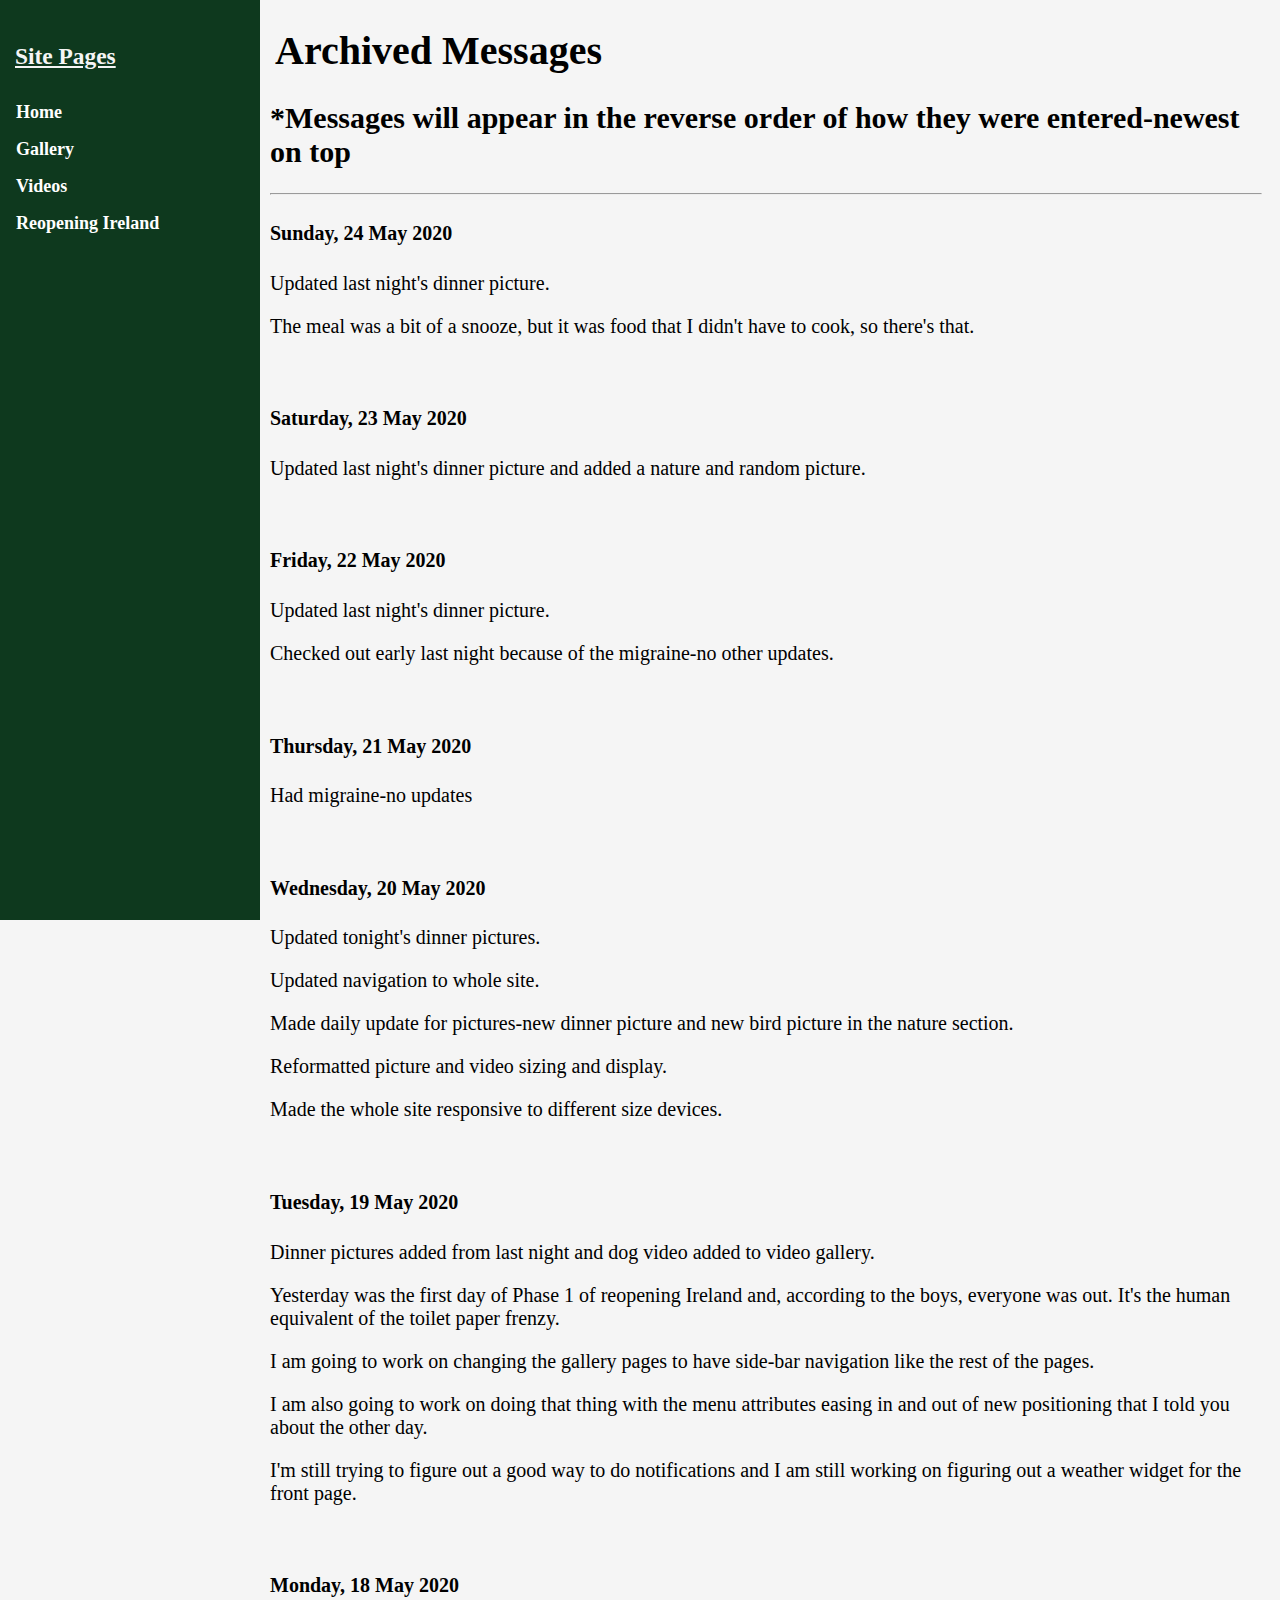
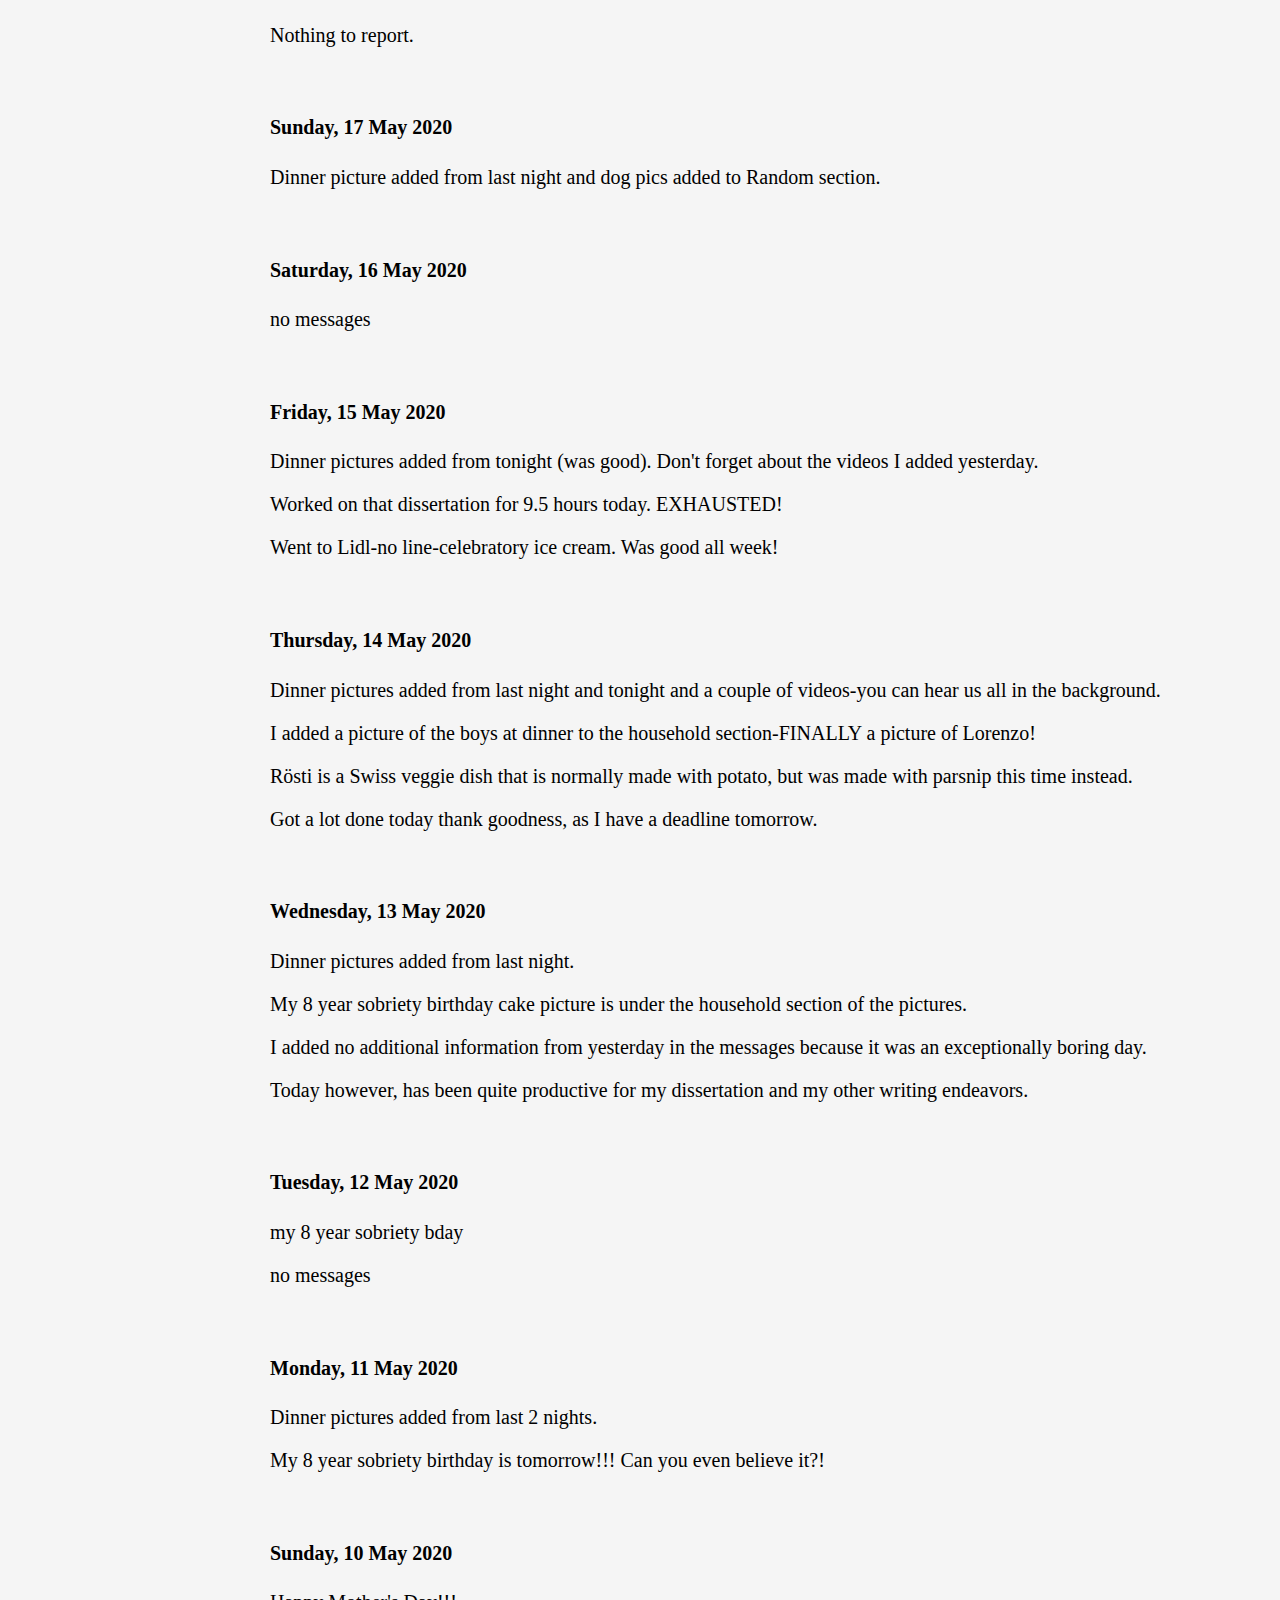
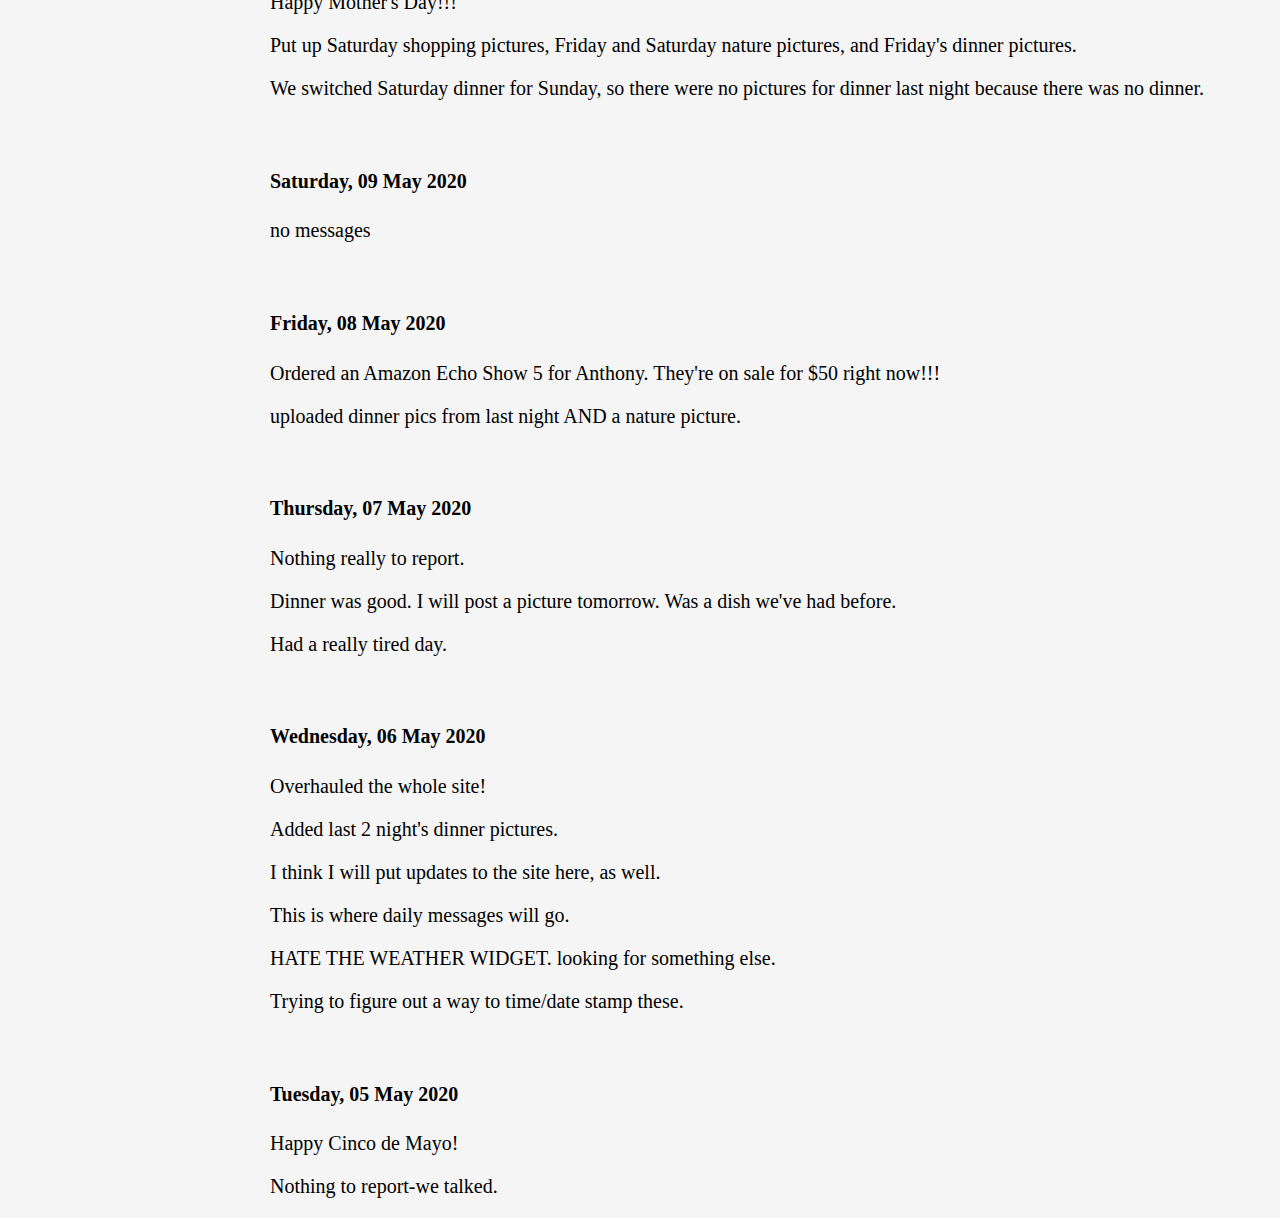
==== archived_messages.html @ b9632f12 "Daily Update" ====
<!DOCTYPE html>
<html>

<head>
    <meta charset="utf-8">
    <link rel="shortcut icon" href="./tulip_favicon.png" type="image/png">
    <link href="./css/style_archived_messages.css" type="text/css" rel="stylesheet">
    <title>Archived Messages</title>
</head>

<body>
    <header>
        <nav>
            <div id="menu">
                <button class="collapsible"><h3>Pages</h3></button>
                <div class="content">
                    <a href="index.html">Home</a>
                    <a href="Moms_Gallery.html">Gallery</a>
                    <a href="Moms_Video_Gallery.html">Videos</a>
                    <a href="Roadmap.html">Reopening Ireland</a>
                </div>
                <button class="collapsible"><h3>Links</h3></button>
                <div class="content">
                    <a href="https://www.azdhs.gov/preparedness/epidemiology-disease-control/infectious-disease-epidemiology/covid-19/dashboards/index.php" target="_blank">Arizona Statistics</a>
                    <a href="https://www.civildefence.ie/units/limerick-county/" target="_blank">Civil Defence</a>
                    <a href="https://www.statista.com/statistics/1107064/coronavirus-cases-development-ireland/" target="_blank">Ireland Statistics</a>
                    <a href="https://www.limerickleader.ie/section/229/breaking-news" target="_blank">Limerick News</a>
                    <a href="https://www.mic.ul.ie/" target="_blank">Mary I College</a>
                    <a href="https://www.gov.ie/en/organisation/department-of-the-taoiseach/" target="_blank">Taoiseach Website</a>
                </div>
                <button class="collapsible"><h3>Speeches</h3></button>
                <div class="content">
                    <a href="https://www.youtube.com/watch?v=NtYYCEg8LAE">May Day Speech</a>
                    <a href="https://www.rte.ie/player/series/the-late-late-show/SI0000001694?epguid=PI000015730" target="_blank">May 1st Intvw</a>
                    <a href="https://www.irishtimes.com/news/politics/your-actions-are-making-a-difference-taoiseach-makes-easter-address-1.4227195" target="_blank">Easter Speech</a>
                    <a href="https://www.youtube.com/watch?v=Q7ftoyzJ6k8" target="_blank">Good Friday Speech</a>
                </div>
                <script type="text/javascript" src="./JavaScript/collapsible_navbar.js"></script>
            </div>
            <script type="text/javascript" src="./JavaScript/collapsible_navbar.js"></script>
        </nav>
        <h1>Archived Messages</h1>
    </header>
    <main>
        <!-- Side navigation -->
        <div class="sidenav">
            <h3>Site Pages</h3>
            <a href="index.html">Home</a>
            <a href="Moms_Gallery.html">Gallery</a>
            <a href="Moms_Video_Gallery.html">Videos</a>
            <a href="Roadmap.html">Reopening Ireland</a>
        </div>

        <!-- Page content -->
        <div class="main">


            <h2>*Messages will appear in the reverse order of how they were entered-newest on top</h2>
            <hr/>


            <!-- messages -->

            <h4>Sunday, 24 May 2020</h4>
            <p>Updated last night's dinner picture.</p>
            <p>The meal was a bit of a snooze, but it was food that I didn't have to cook, so there's that.</p>
            <br>

            <h4>Saturday, 23 May 2020</h4>
            <p>Updated last night's dinner picture and added a nature and random picture.</p>
            <br>

            <h4>Friday, 22 May 2020</h4>
            <p>Updated last night's dinner picture.</p>
            <p>Checked out early last night because of the migraine-no other updates.</p>
            <br>

            <h4>Thursday, 21 May 2020</h4>
            <p>Had migraine-no updates</p>
            <br>

            <h4>Wednesday, 20 May 2020</h4>
            <p>Updated tonight's dinner pictures.</p>
            <p>Updated navigation to whole site.</p>
            <p>Made daily update for pictures-new dinner picture and new bird picture in the nature section.</p>
            <p>Reformatted picture and video sizing and display.</p>
            <p>Made the whole site responsive to different size devices.</p>
            <br>

            <h4>Tuesday, 19 May 2020</h4>
            <p>Dinner pictures added from last night and dog video added to video gallery.</p>
            <p>Yesterday was the first day of Phase 1 of reopening Ireland and, according to the boys, everyone was out. It's the human equivalent of the toilet paper frenzy.</p>
            <p>I am going to work on changing the gallery pages to have side-bar navigation like the rest of the pages.</p>
            <p>I am also going to work on doing that thing with the menu attributes easing in and out of new positioning that I told you about the other day.</p>
            <p>I'm still trying to figure out a good way to do notifications and I am still working on figuring out a weather widget for the front page.</p>
            <br>

            <h4>Monday, 18 May 2020</h4>
            <p>Nothing to report.</p>
            <br>

            <h4>Sunday, 17 May 2020</h4>
            <p>Dinner picture added from last night and dog pics added to Random section.</p>
            <br>
            <h4>Saturday, 16 May 2020</h4>
            <p>no messages</p>
            <br>

            <h4>Friday, 15 May 2020</h4>
            <p>Dinner pictures added from tonight (was good). Don't forget about the videos I added yesterday.</p>
            <p>Worked on that dissertation for 9.5 hours today. EXHAUSTED!</p>
            <p>Went to Lidl-no line-celebratory ice cream. Was good all week!</p>
            <br>

            <h4>Thursday, 14 May 2020</h4>
            <p>Dinner pictures added from last night and tonight and a couple of videos-you can hear us all in the background.</p>
            <p>I added a picture of the boys at dinner to the household section-FINALLY a picture of Lorenzo!</p>
            <p>Rösti is a Swiss veggie dish that is normally made with potato, but was made with parsnip this time instead.</p>
            <p>Got a lot done today thank goodness, as I have a deadline tomorrow.</p>
            <br>

            <h4>Wednesday, 13 May 2020</h4>
            <p>Dinner pictures added from last night.</p>
            <p>My 8 year sobriety birthday cake picture is under the household section of the pictures.</p>
            <p>I added no additional information from yesterday in the messages because it was an exceptionally boring day.</p>
            <p>Today however, has been quite productive for my dissertation and my other writing endeavors.</p>
            <br>

            <h4>Tuesday, 12 May 2020</h4>
            <p>my 8 year sobriety bday</p>
            <p>no messages</p>
            <br>

            <h4>Monday, 11 May 2020</h4>
            <p>Dinner pictures added from last 2 nights.</p>
            <p>My 8 year sobriety birthday is tomorrow!!! Can you even believe it?!</p>
            <br>

            <h4>Sunday, 10 May 2020</h4>
            <p id="mother">Happy Mother's Day!!!</p>
            <p>Put up Saturday shopping pictures, Friday and Saturday nature pictures, and Friday's dinner pictures.</p>
            <p>We switched Saturday dinner for Sunday, so there were no pictures for dinner last night because there was no dinner.</p>
            <br>

            <h4>Saturday, 09 May 2020</h4>
            <p>no messages</p>
            <br>

            <h4>Friday, 08 May 2020</h4>
            <p>Ordered an Amazon Echo Show 5 for Anthony. They're on sale for $50 right now!!!</p>
            <p>uploaded dinner pics from last night AND a nature picture.</p>
            <br>

            <h4>Thursday, 07 May 2020</h4>
            <p>Nothing really to report.</p>
            <p>Dinner was good. I will post a picture tomorrow. Was a dish we've had before.</p>
            <p>Had a really tired day.</p>
            <br>

            <h4>Wednesday, 06 May 2020</h4>
            <p>Overhauled the whole site!</p>
            <p>Added last 2 night's dinner pictures.</p>
            <p>I think I will put updates to the site here, as well.</p>
            <p>This is where daily messages will go.</p>
            <p>HATE THE WEATHER WIDGET. looking for something else.</p>
            <p>Trying to figure out a way to time/date stamp these.</p>
            <br>

            <h4>Tuesday, 05 May 2020</h4>
            <p>Happy Cinco de Mayo!</p>
            <p>Nothing to report-we talked.</p>
        </div>
    </main>

    <footer>

    </footer>
</body>

</html>
---- css/style_archived_messages.css ----
/* archived messages style sheet */
#menu {
  display: none;
}

/* The sidebar menu */

.sidenav {
    height: 100%;
    /* Full-height: remove this if you want "auto" height */
    width: 260px;
    /* Set the width of the sidebar */
    position: fixed;
    /* Fixed Sidebar (stay in place on scroll) */
    z-index: 1;
    /* Stay on top */
    top: 0;
    /* Stay at the top */
    left: 0;
    background-color: rgb(14, 57, 30);
    /* blue variant */
    overflow-x: hidden;
    /* Disable horizontal scroll */
    padding-top: 20px;
}

.sidenav h2 {
    text-align: left;
    margin-left: 15px;
    color: whitesmoke;
    text-decoration: underline;
}

.sidenav h3 {
    text-align: left;
    margin-left: 15px;
    color: whitesmoke;
    text-decoration: underline;
}


/* The navigation menu links */

.sidenav a {
    padding: 6px 8px 6px 16px;
    line-height: 25px;
    text-decoration: none;
    font-size: 18px;
    color: white;
    display: block;
    font-weight: bold;
}

html {
    font-size: 20px;
}

body {
    margin-left: 260px;
    background-size: 85%;
    background-position: left 100% top 0px;
    background-repeat: no-repeat;
    background-attachment: fixed;
}

body h1 {
    margin-left: 15px;
}

.main {
    /* Same as the width of the sidebar */
    padding: 0px 10px;
}

.main h1 {
    color: whitesmoke;
    margin-left: 10px;
    background-color: rgb(14, 57, 30);
}

.main h2 {
    text-align: left;
}

.main h3 {
    text-decoration: underline;
}

.divider {
    height: 36.8px;
    background-color: rgb(14, 57, 30);
}

footer {
    margin-left: 260px;
    position: fixed;
    left: 0;
    bottom: 0;
    width: 100%;
}


/* On landscape tablets ------------------------- */

@media only screen and (min-device-width: 768px) and (max-device-width: 1300px) and (orientation: landscape) {
  #menu {
    display: none;
  }
  body {
    background-color: rgb(245, 245, 245);
  }
}


  /* Smartphones (portrait) ----------------------- */
  @media only screen and (max-device-width: 767px) and (orientation: portrait) {

  /* turn off sidenav ------------------ */
  main .sidenav {
    display: none;
    }
  .sidenav div img {
    display: none;
    }
  /* end of turn off sidenav ------------------ */

  body {
      background-color: rgb(245, 245, 245);
      }

  /* top navbar ---------------------------- */
  #menu {
      display: inline-block;
      position: relative;
      z-index: 1;
      align-items: center;
      text-align: center;
      width: 100%
    }

    #menu h3 {
        text-align: center;
        color: rgb(218, 236, 211);
        text-decoration: underline;
    }

    #menu a {
        padding: 10px 8px 10px 10px;
        line-height: 25px;
        text-decoration: none;
        font-size: 14px;
        color: white;
        display: block;
        font-weight: bold;
    }
  .collapsible {
      background-color: rgb(14, 57, 30);
      color: white;
      cursor: pointer;
      width: 100%;
      border: none;
      text-align: center;
      outline: none;
      font-size: 16px;
      font-family: Georgia, 'Times New Roman', Times, serif;
  }

  .content {
      max-height: 0;
      overflow: hidden;
      transition: max-height 0.2s ease-out;
      background-color: rgb(14, 57, 30);
      color: white;
      font-size: 16px;
      font-family: Georgia, 'Times New Roman', Times, serif;
  }
  /* end of top navbar ---------------------------- */

  }
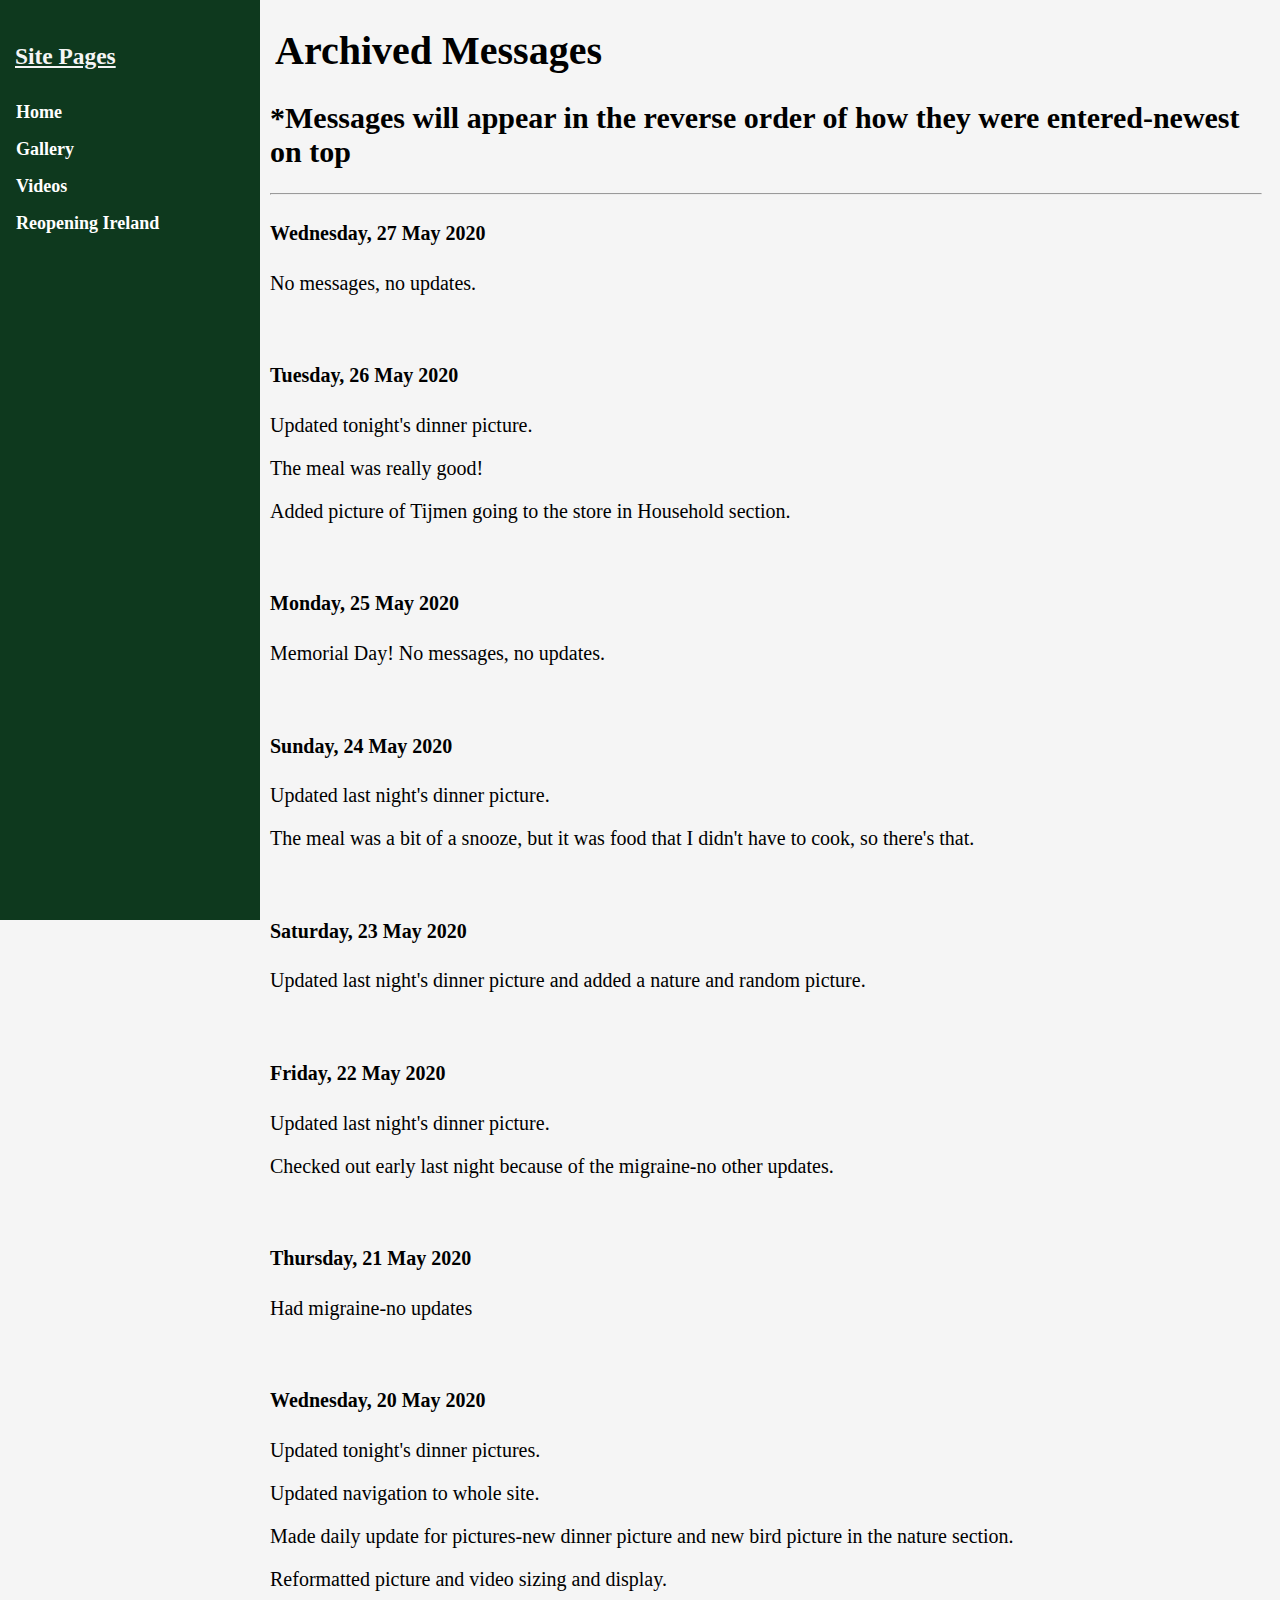
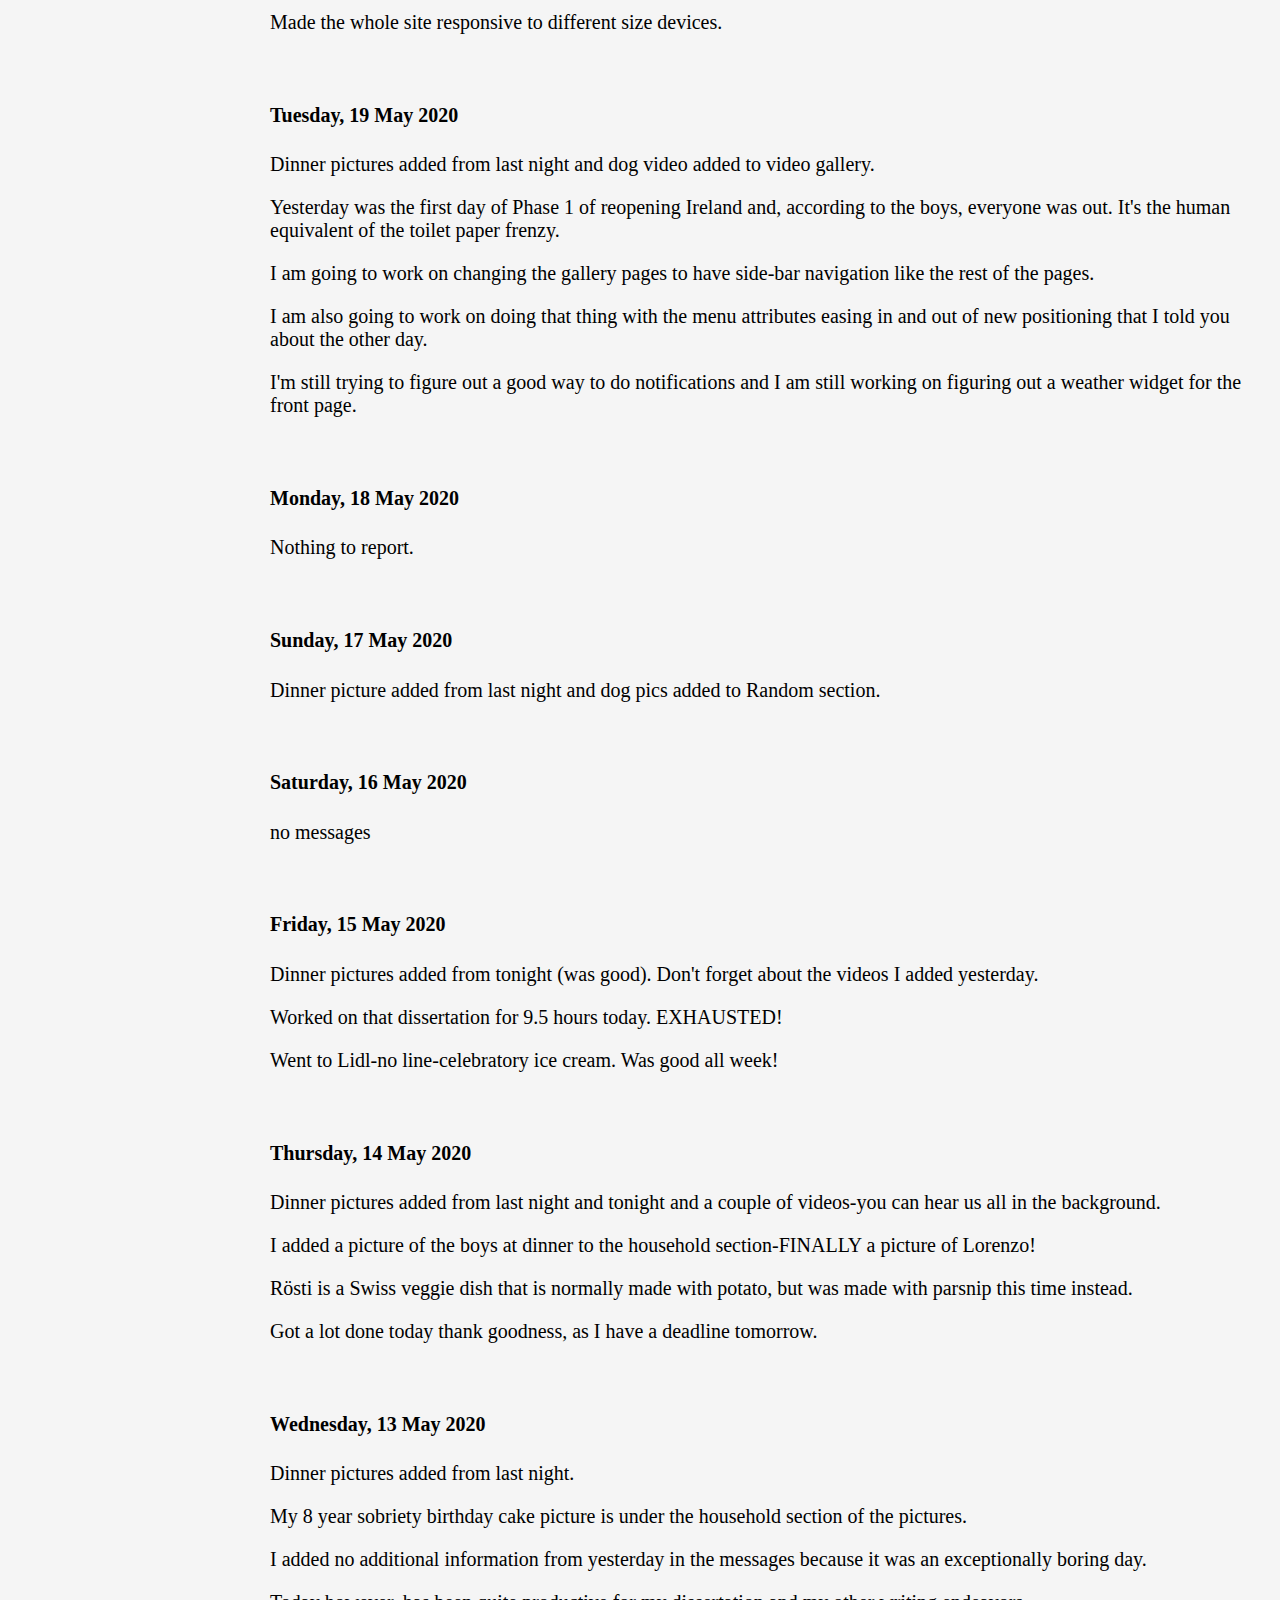
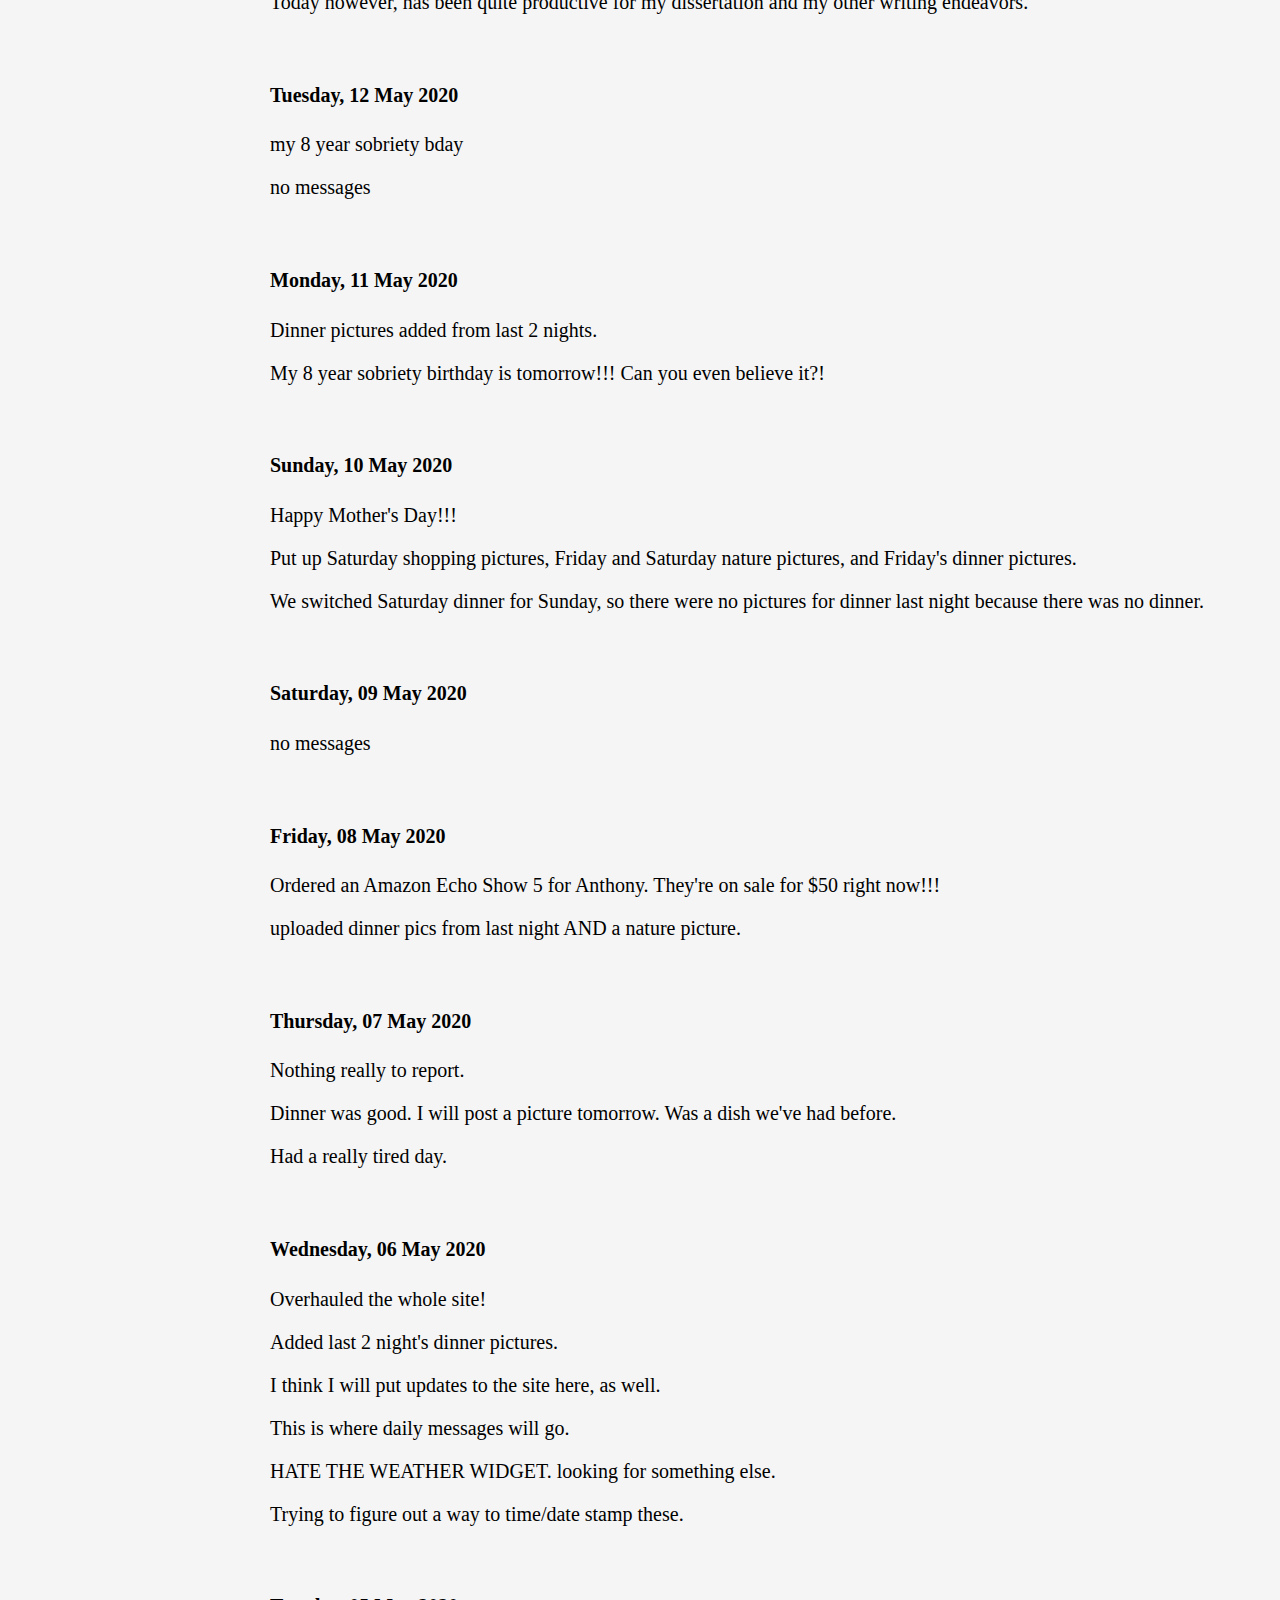
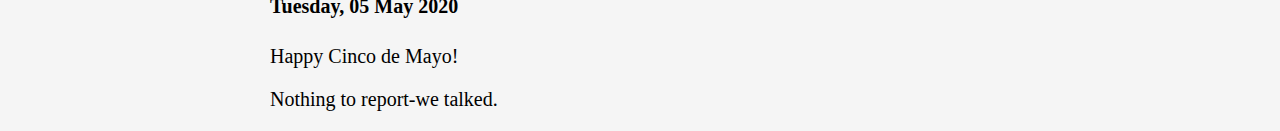
==== commit 4aa40ae3: "Daily update" ====
--- a/archived_messages.html
+++ b/archived_messages.html
@@ -60,6 +60,19 @@
 
 
             <!-- messages -->
+            <h4>Wednesday, 27 May 2020</h4>
+            <p>No messages, no updates.</p>
+            <br>
+
+            <h4>Tuesday, 26 May 2020</h4>
+            <p>Updated tonight's dinner picture.</p>
+            <p>The meal was really good!</p>
+            <p>Added picture of Tijmen going to the store in Household section.</p>
+            <br>
+
+            <h4>Monday, 25 May 2020</h4>
+            <p>Memorial Day! No messages, no updates.</p>
+            <br>
 
             <h4>Sunday, 24 May 2020</h4>
             <p>Updated last night's dinner picture.</p>
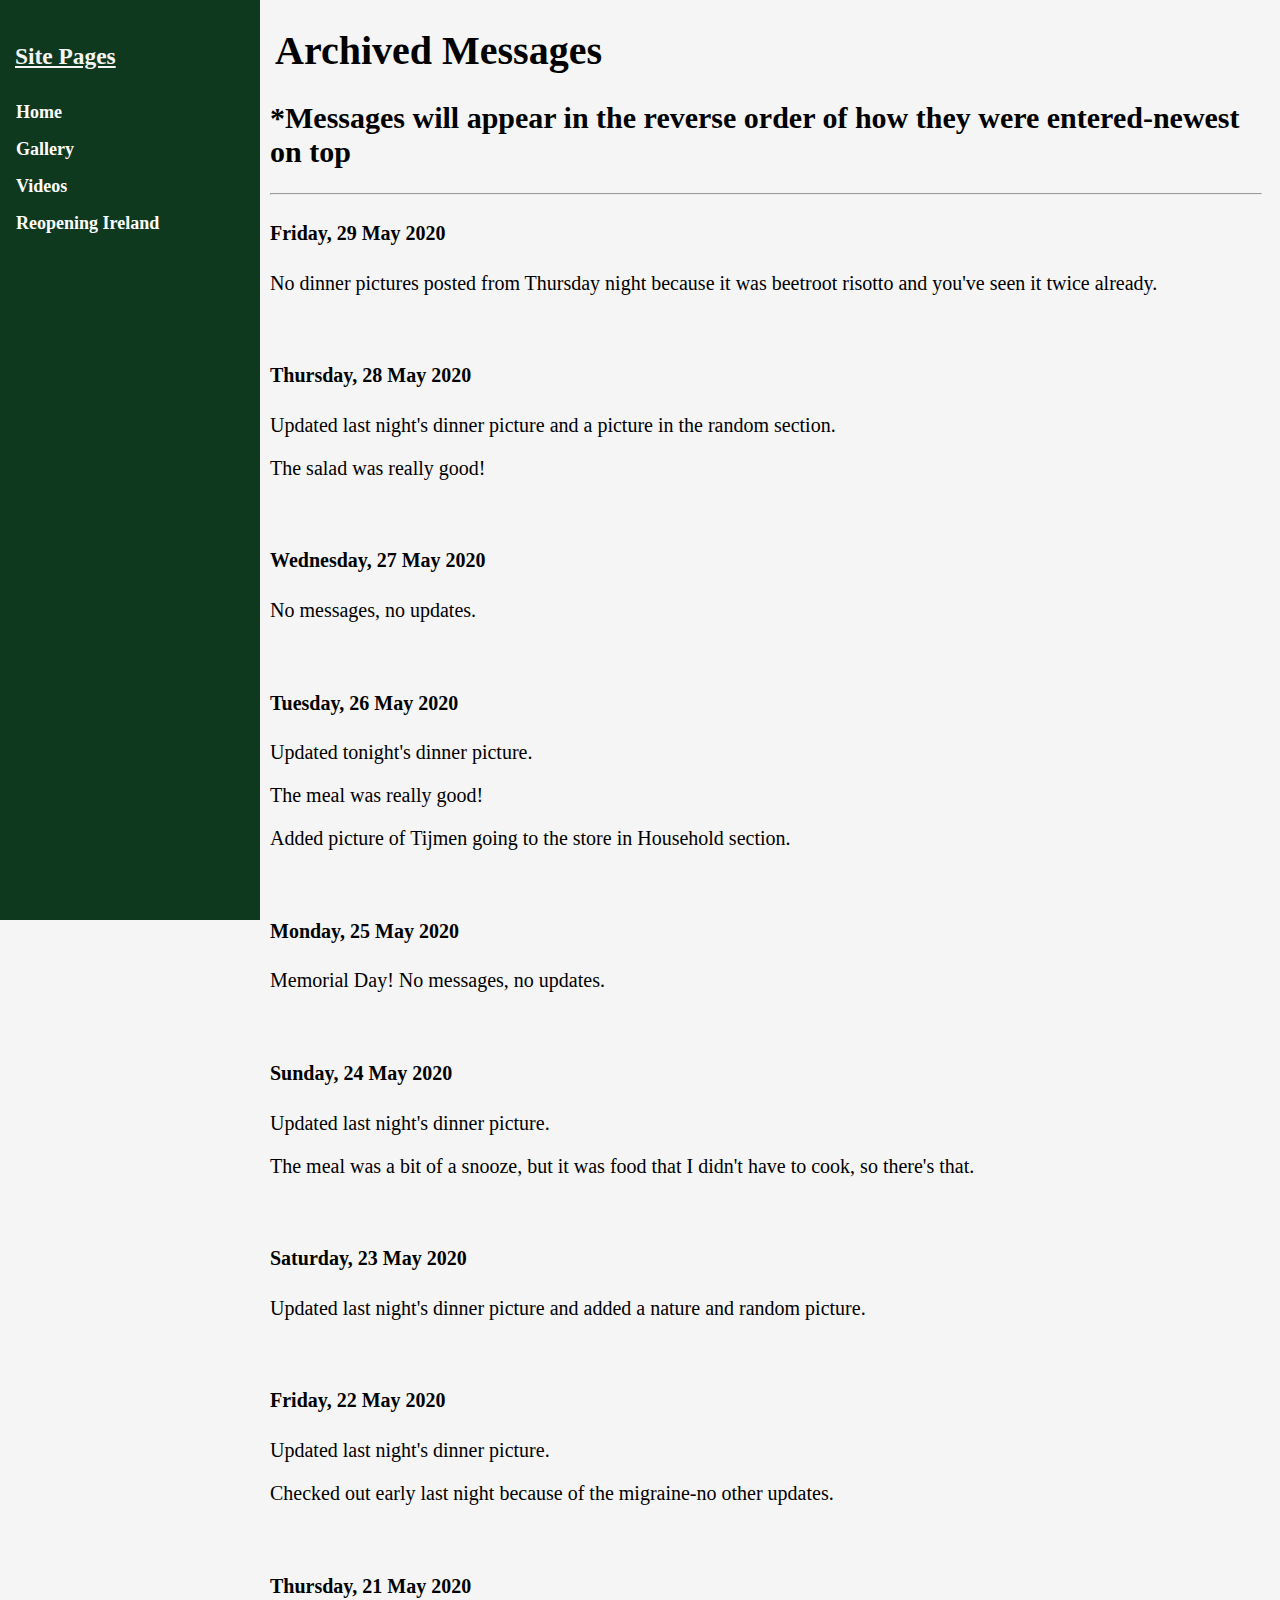
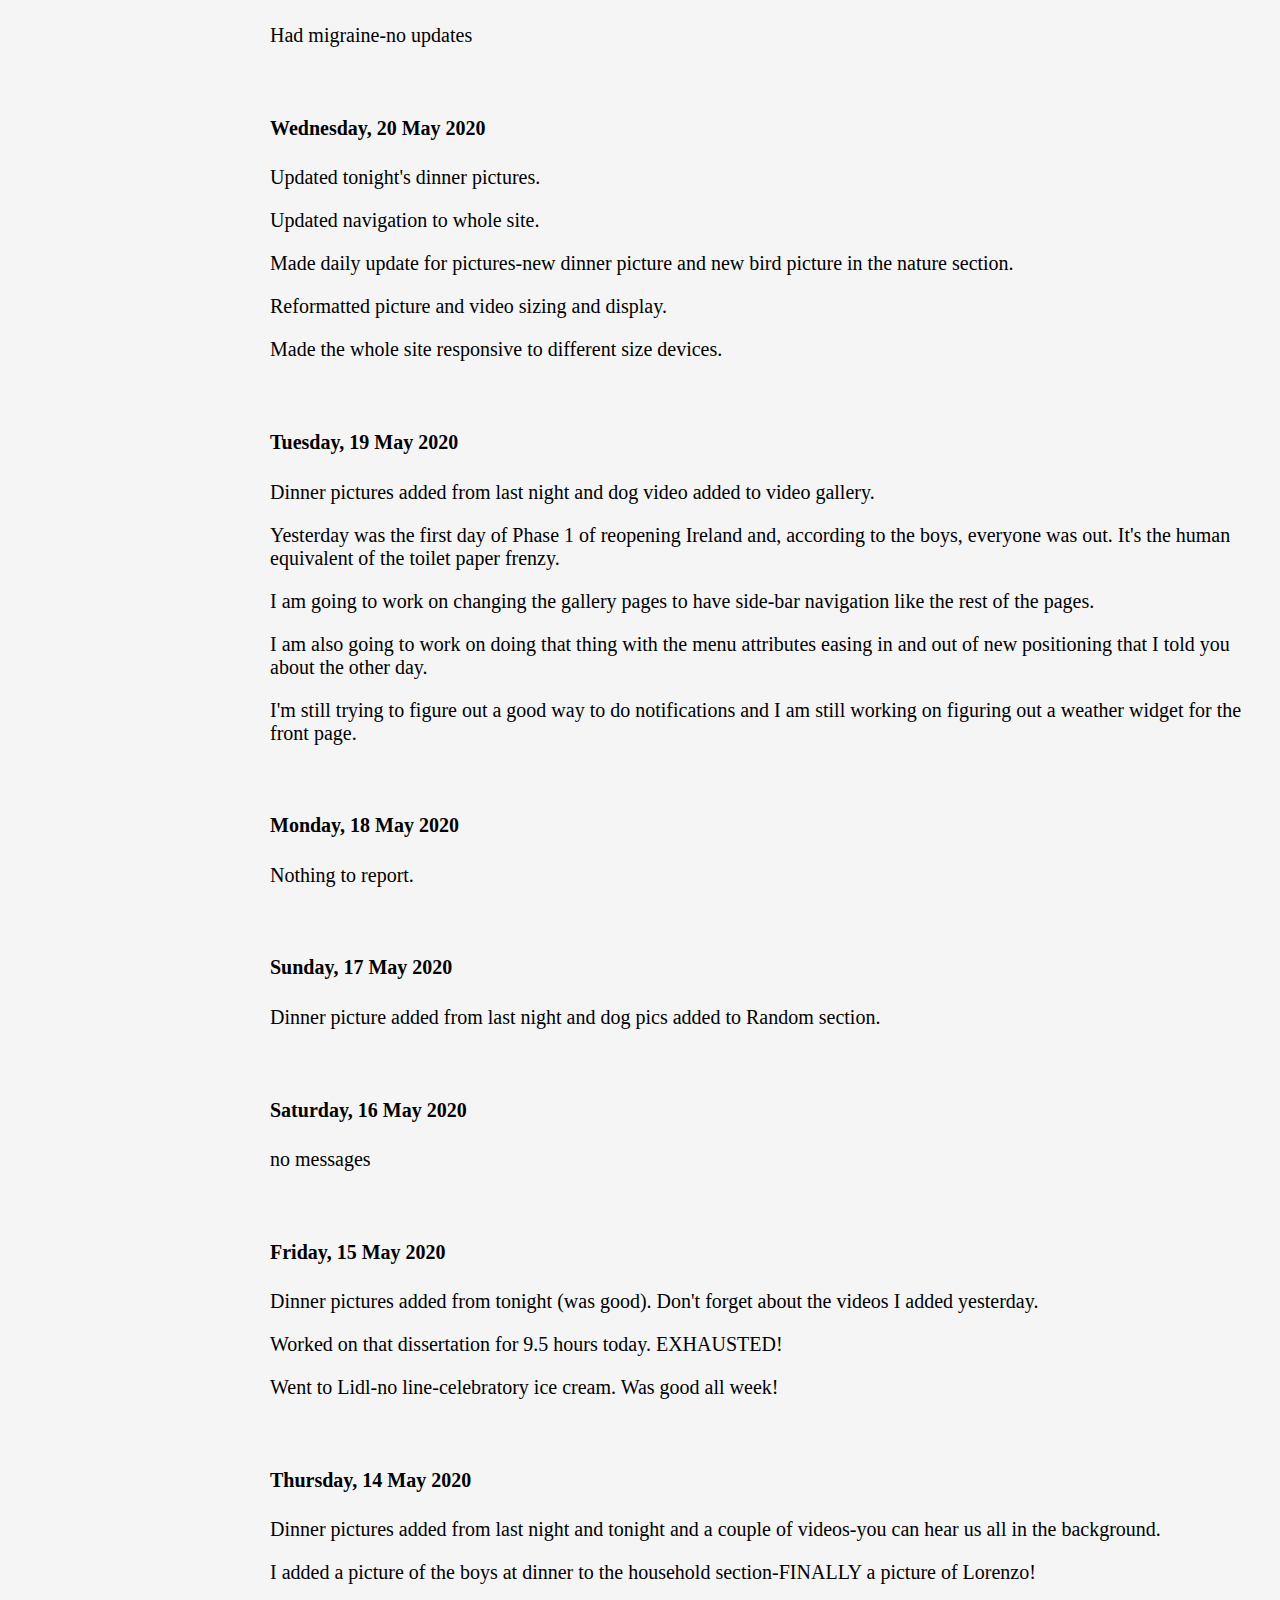
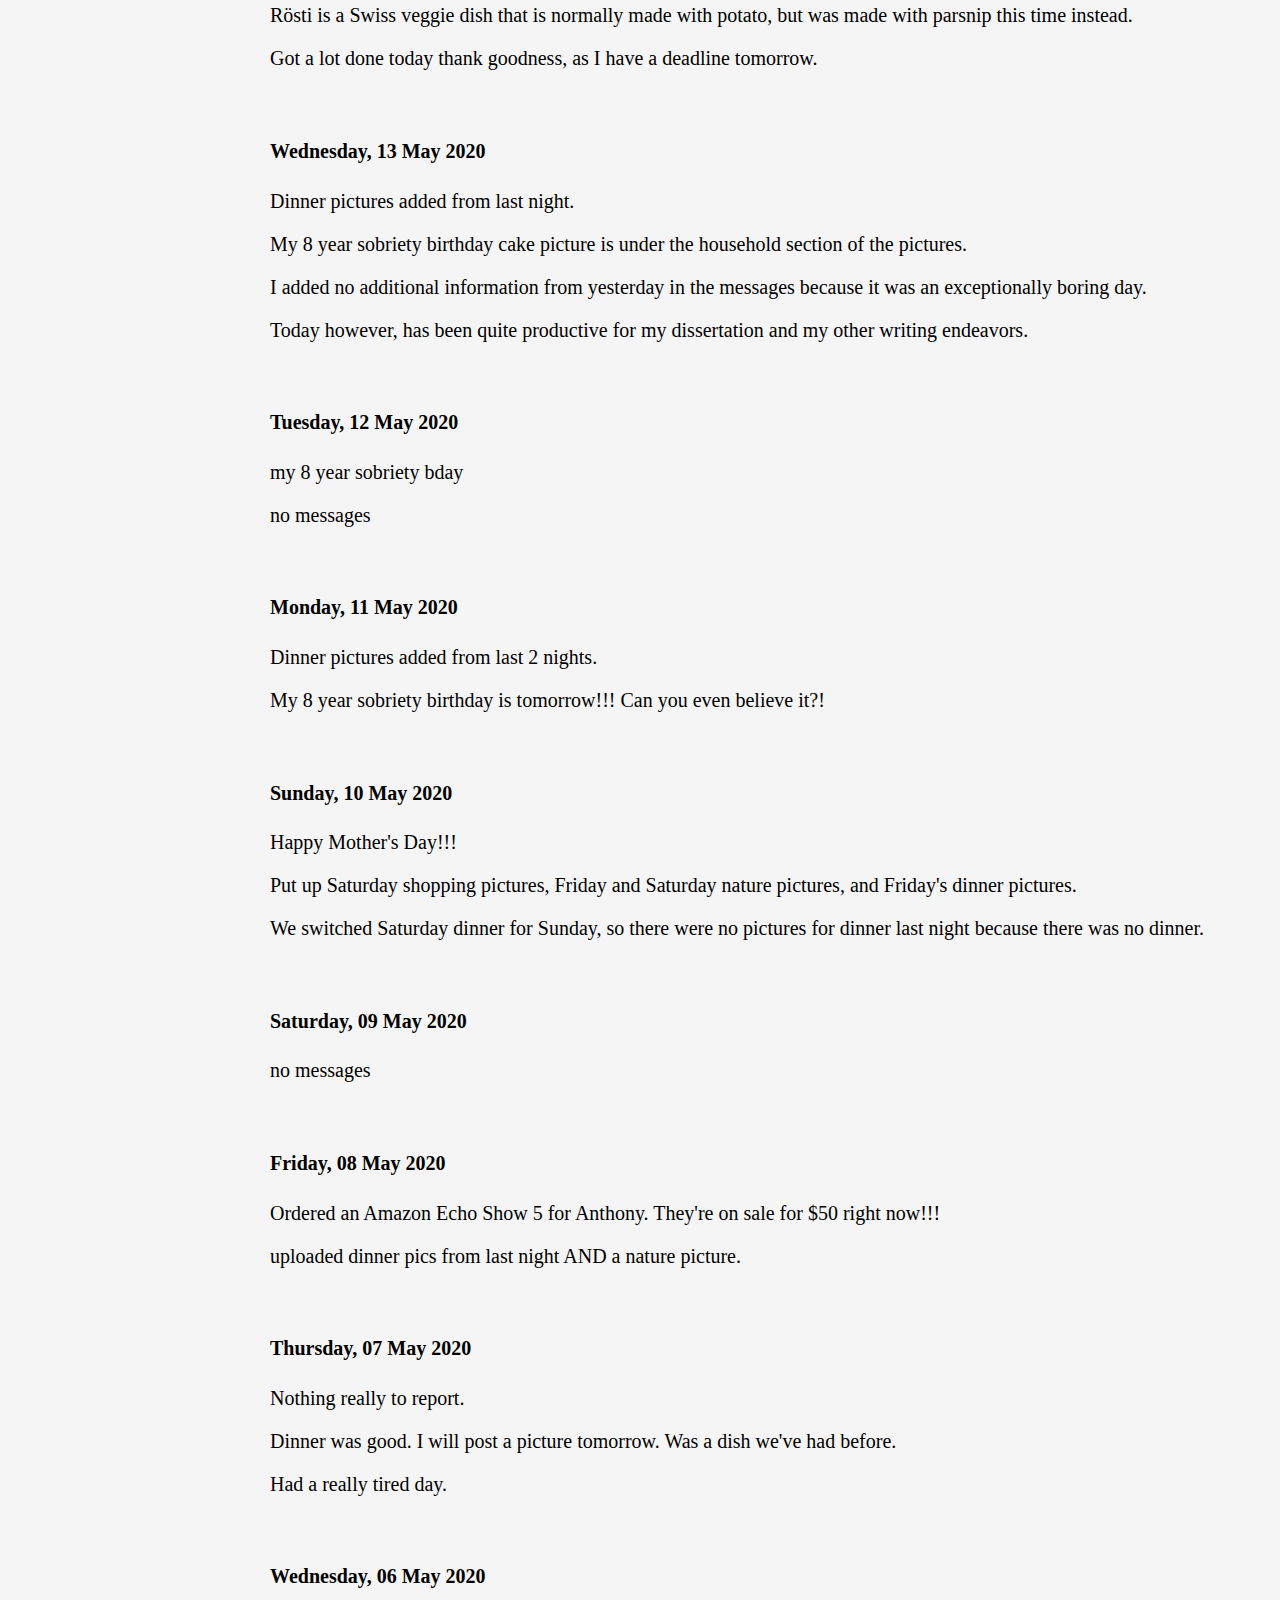
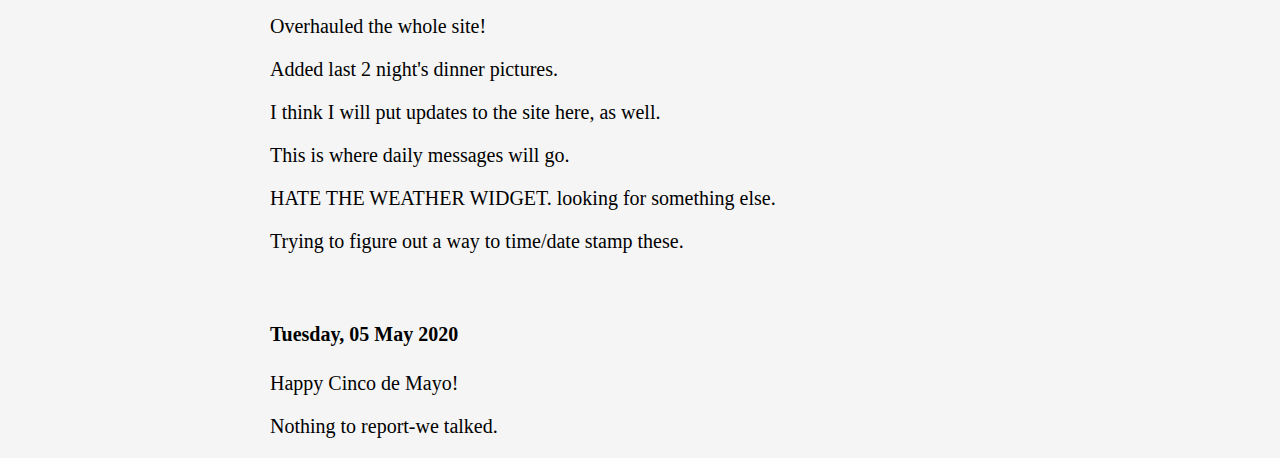
==== commit 28d9bc77: "daily update" ====
--- a/archived_messages.html
+++ b/archived_messages.html
@@ -60,6 +60,16 @@
 
 
             <!-- messages -->
+
+            <h4>Friday, 29 May 2020</h4>
+            <p>No dinner pictures posted from Thursday night because it was beetroot risotto and you've seen it twice already.</p>
+            <br>
+
+            <h4>Thursday, 28 May 2020</h4>
+            <p>Updated last night's dinner picture and a picture in the random section.</p>
+            <p>The salad was really good!</p>
+            <br>
+
             <h4>Wednesday, 27 May 2020</h4>
             <p>No messages, no updates.</p>
             <br>
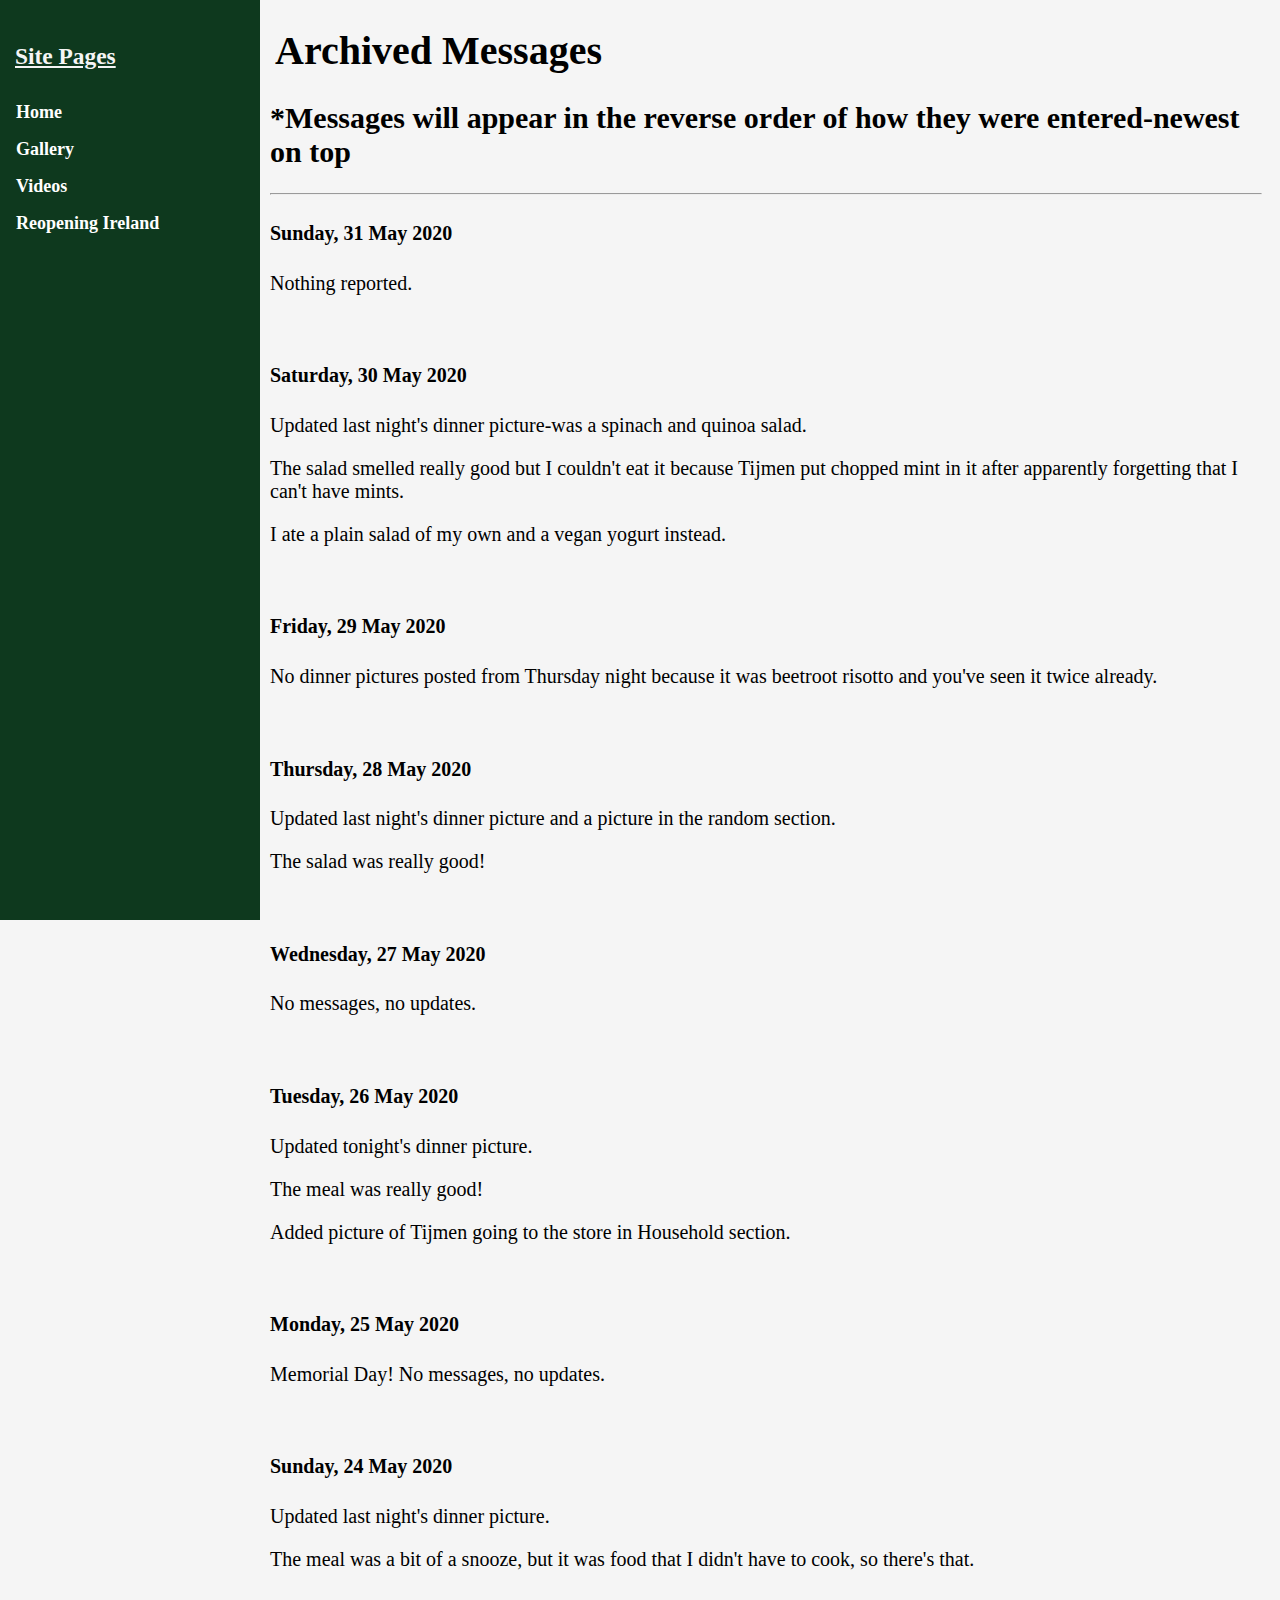
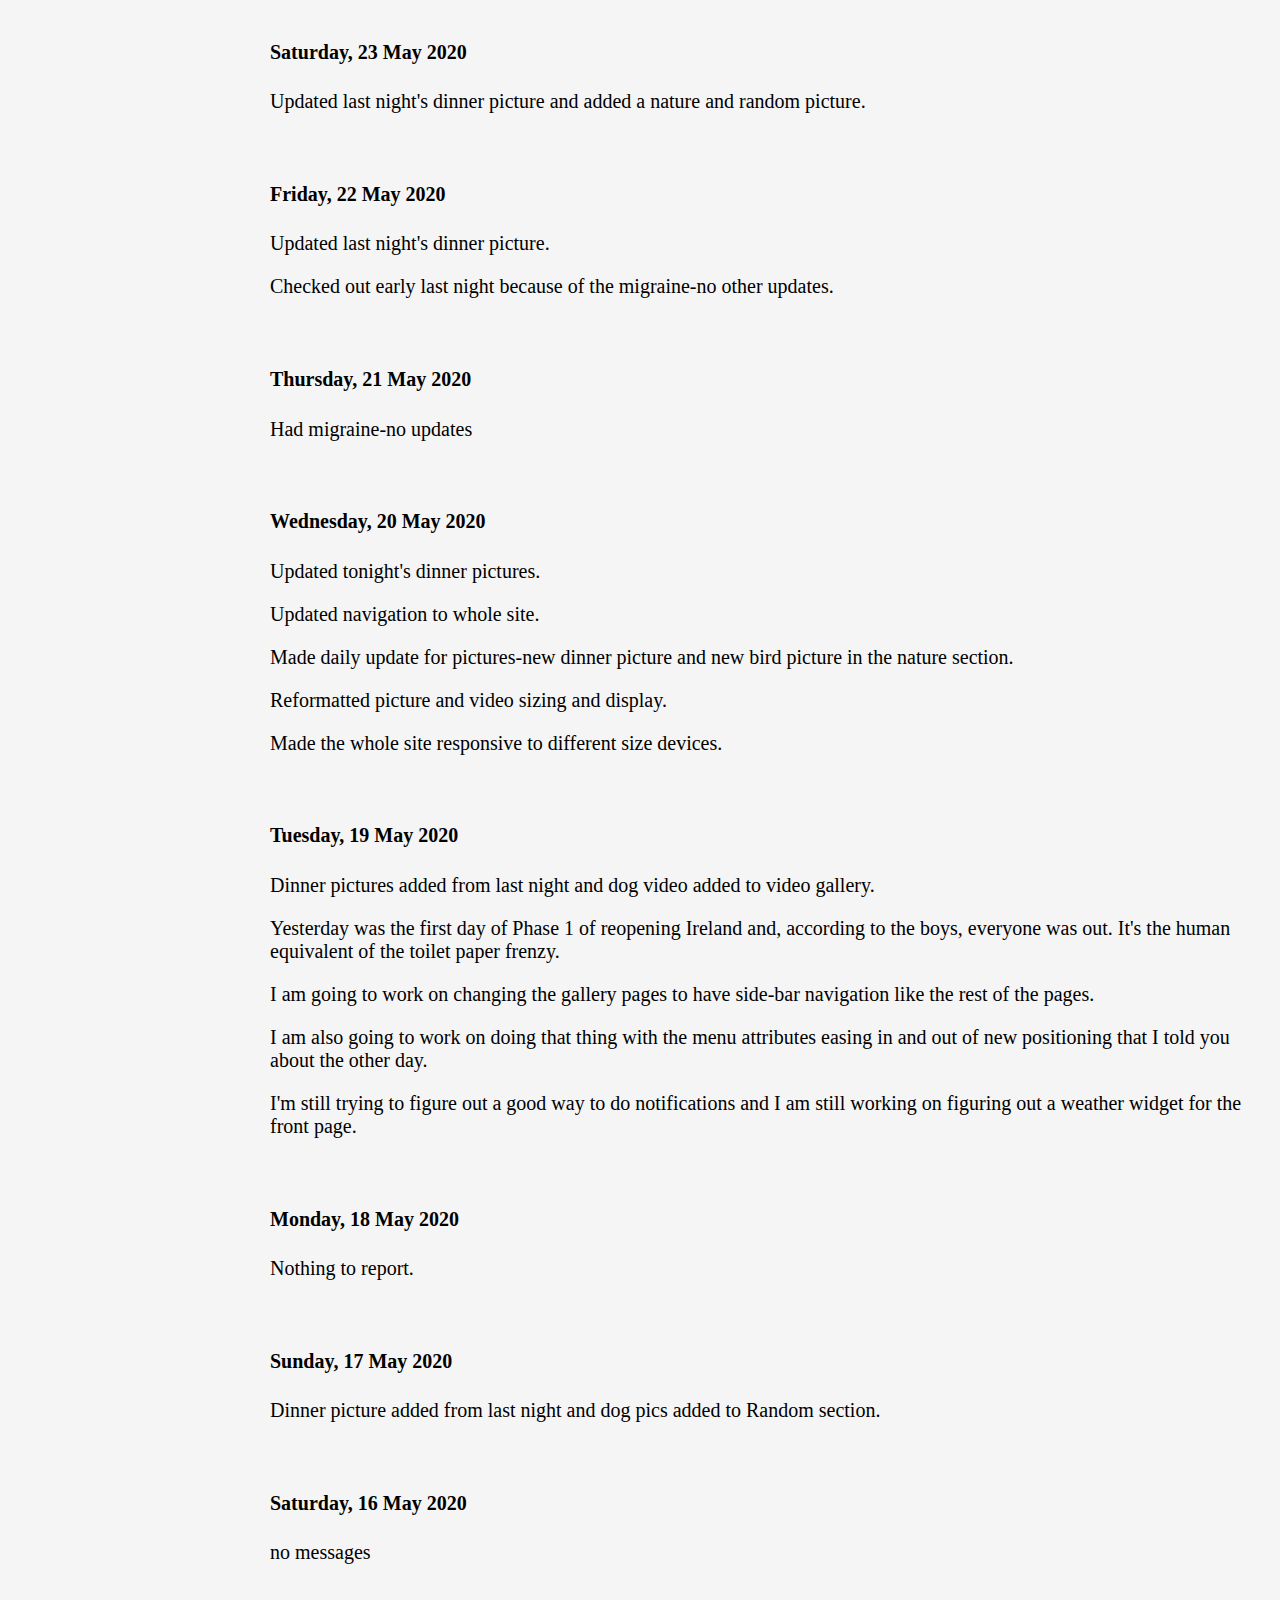
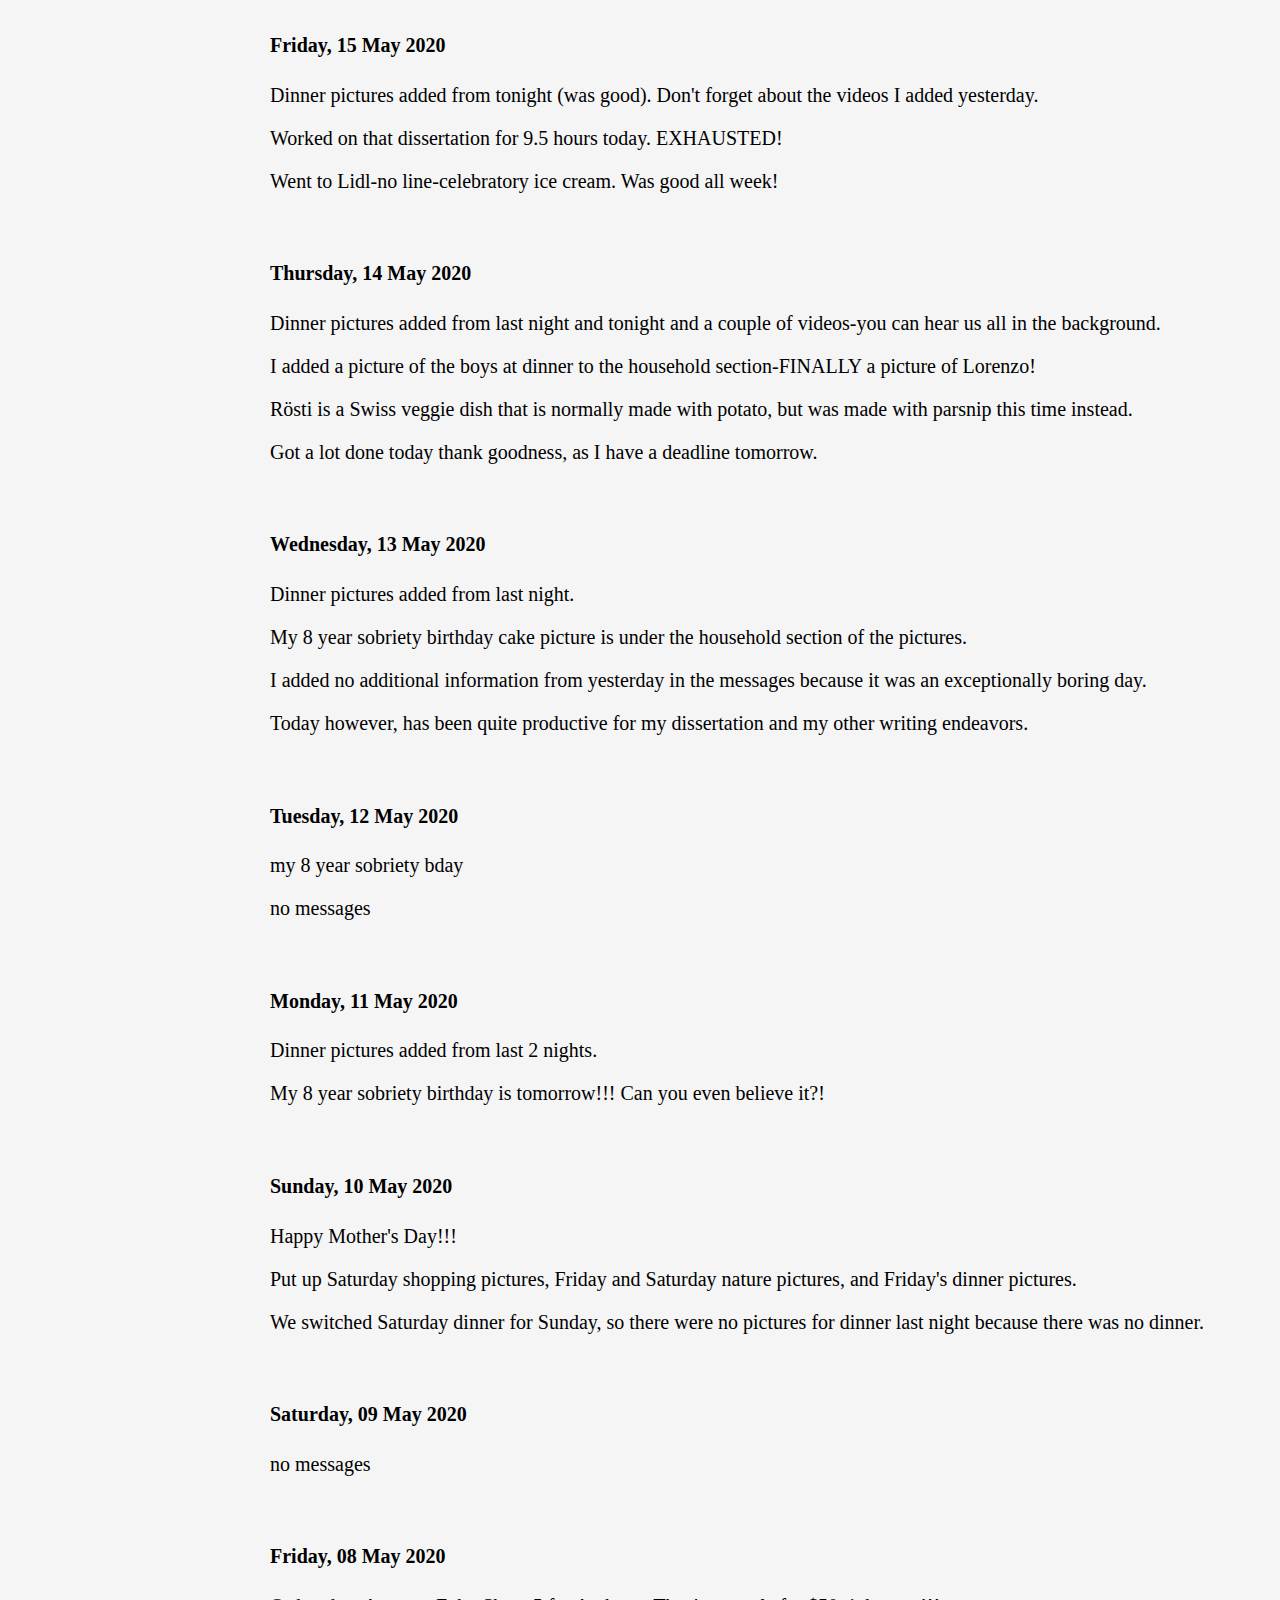
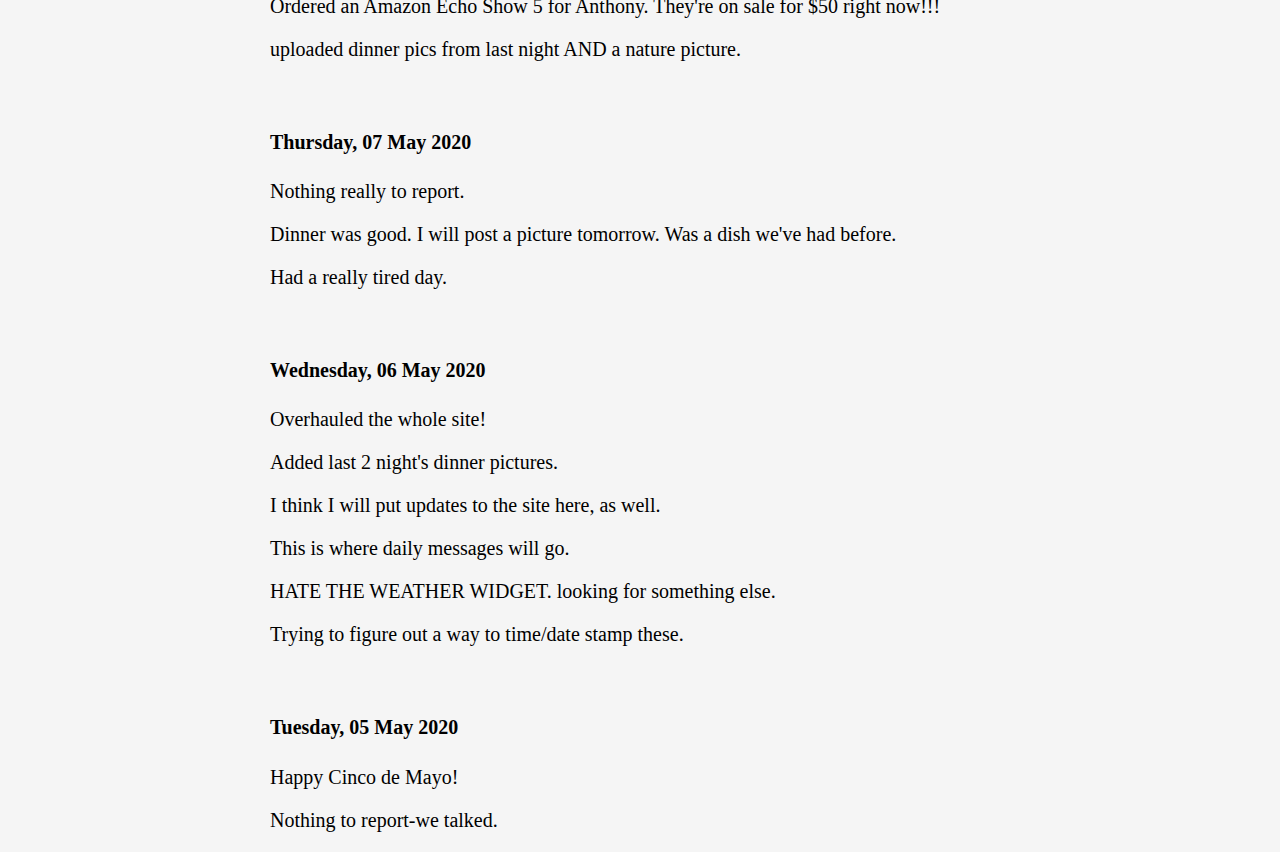
==== commit 91a13e21: "Daily update" ====
--- a/archived_messages.html
+++ b/archived_messages.html
@@ -61,6 +61,16 @@
 
             <!-- messages -->
 
+            <h4>Sunday, 31 May 2020</h4>
+            <p>Nothing reported.</p>
+            <br>
+
+            <h4>Saturday, 30 May 2020</h4>
+            <p>Updated last night's dinner picture-was a spinach and quinoa salad.</p>
+            <p>The salad smelled really good but I couldn't eat it because Tijmen put chopped mint in it after apparently forgetting that I can't have mints.</p>
+            <p>I ate a plain salad of my own and a vegan yogurt instead.</p>
+            <br>
+
             <h4>Friday, 29 May 2020</h4>
             <p>No dinner pictures posted from Thursday night because it was beetroot risotto and you've seen it twice already.</p>
             <br>
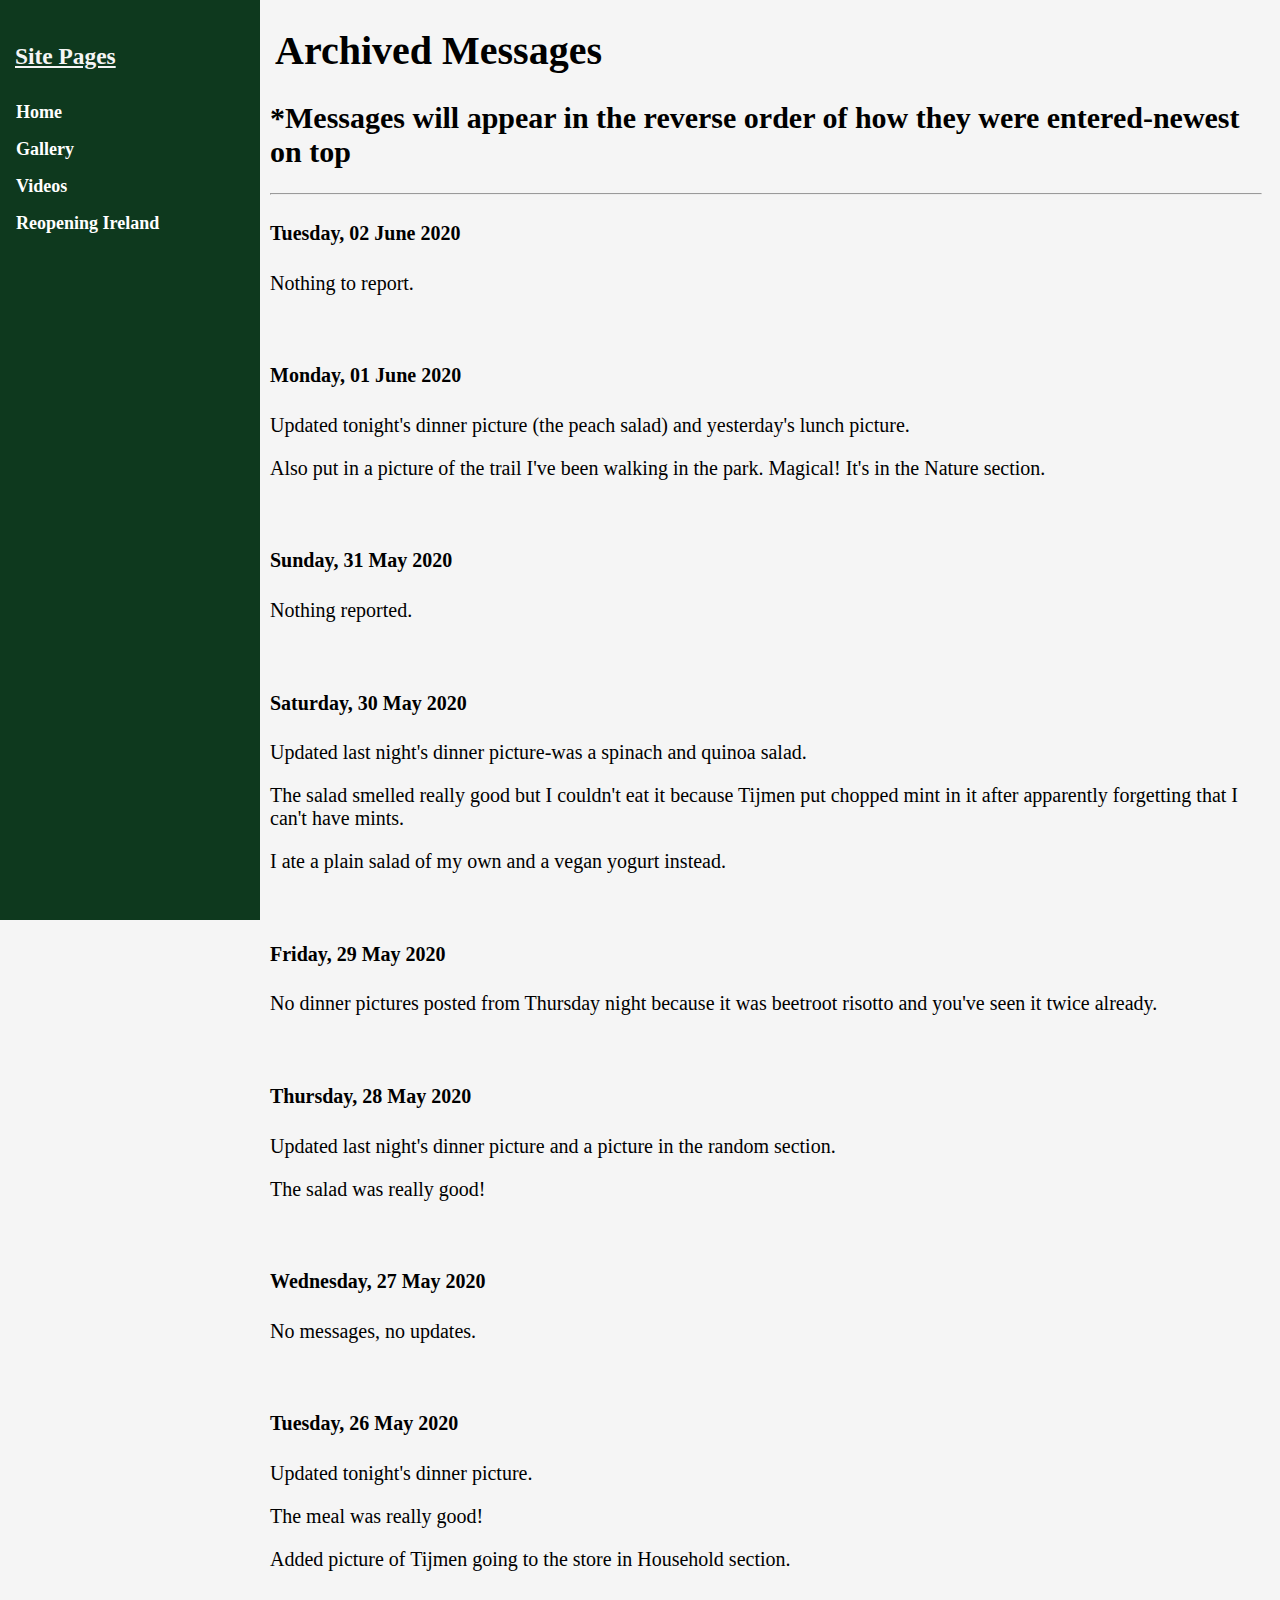
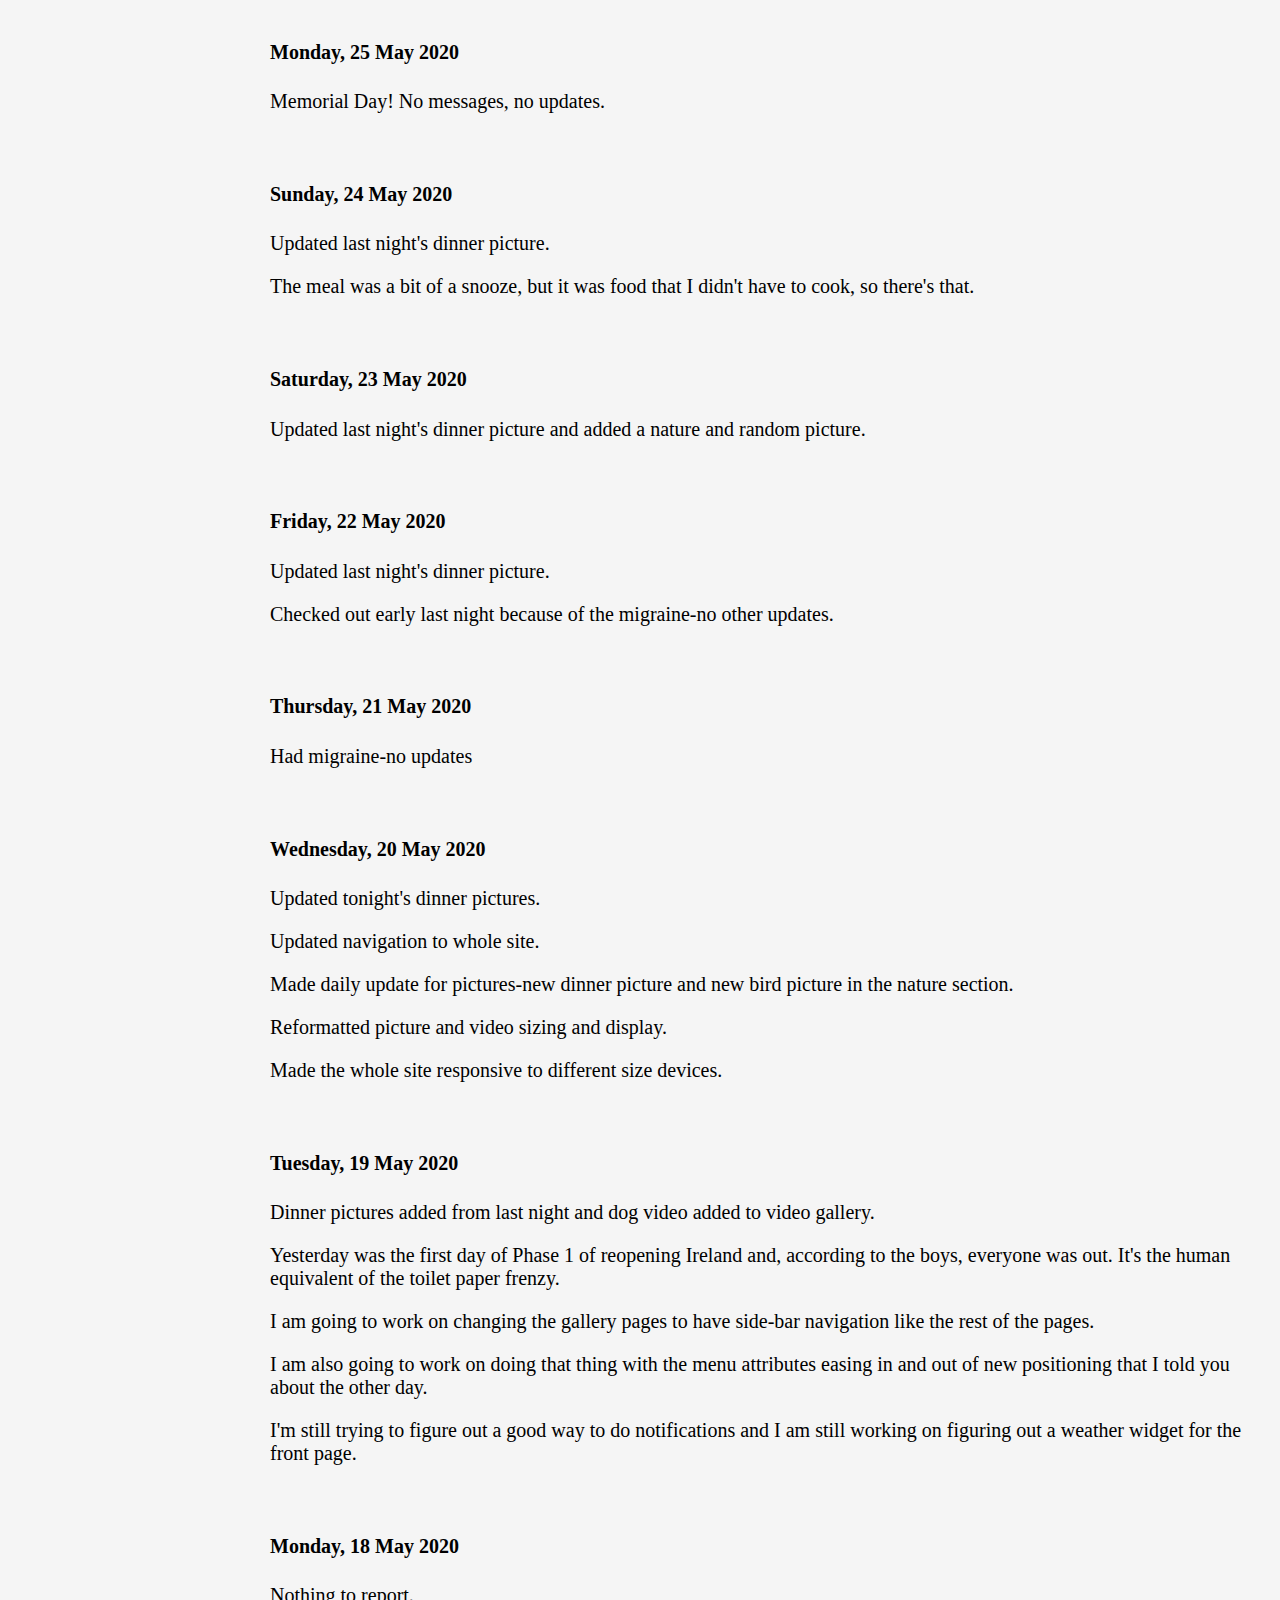
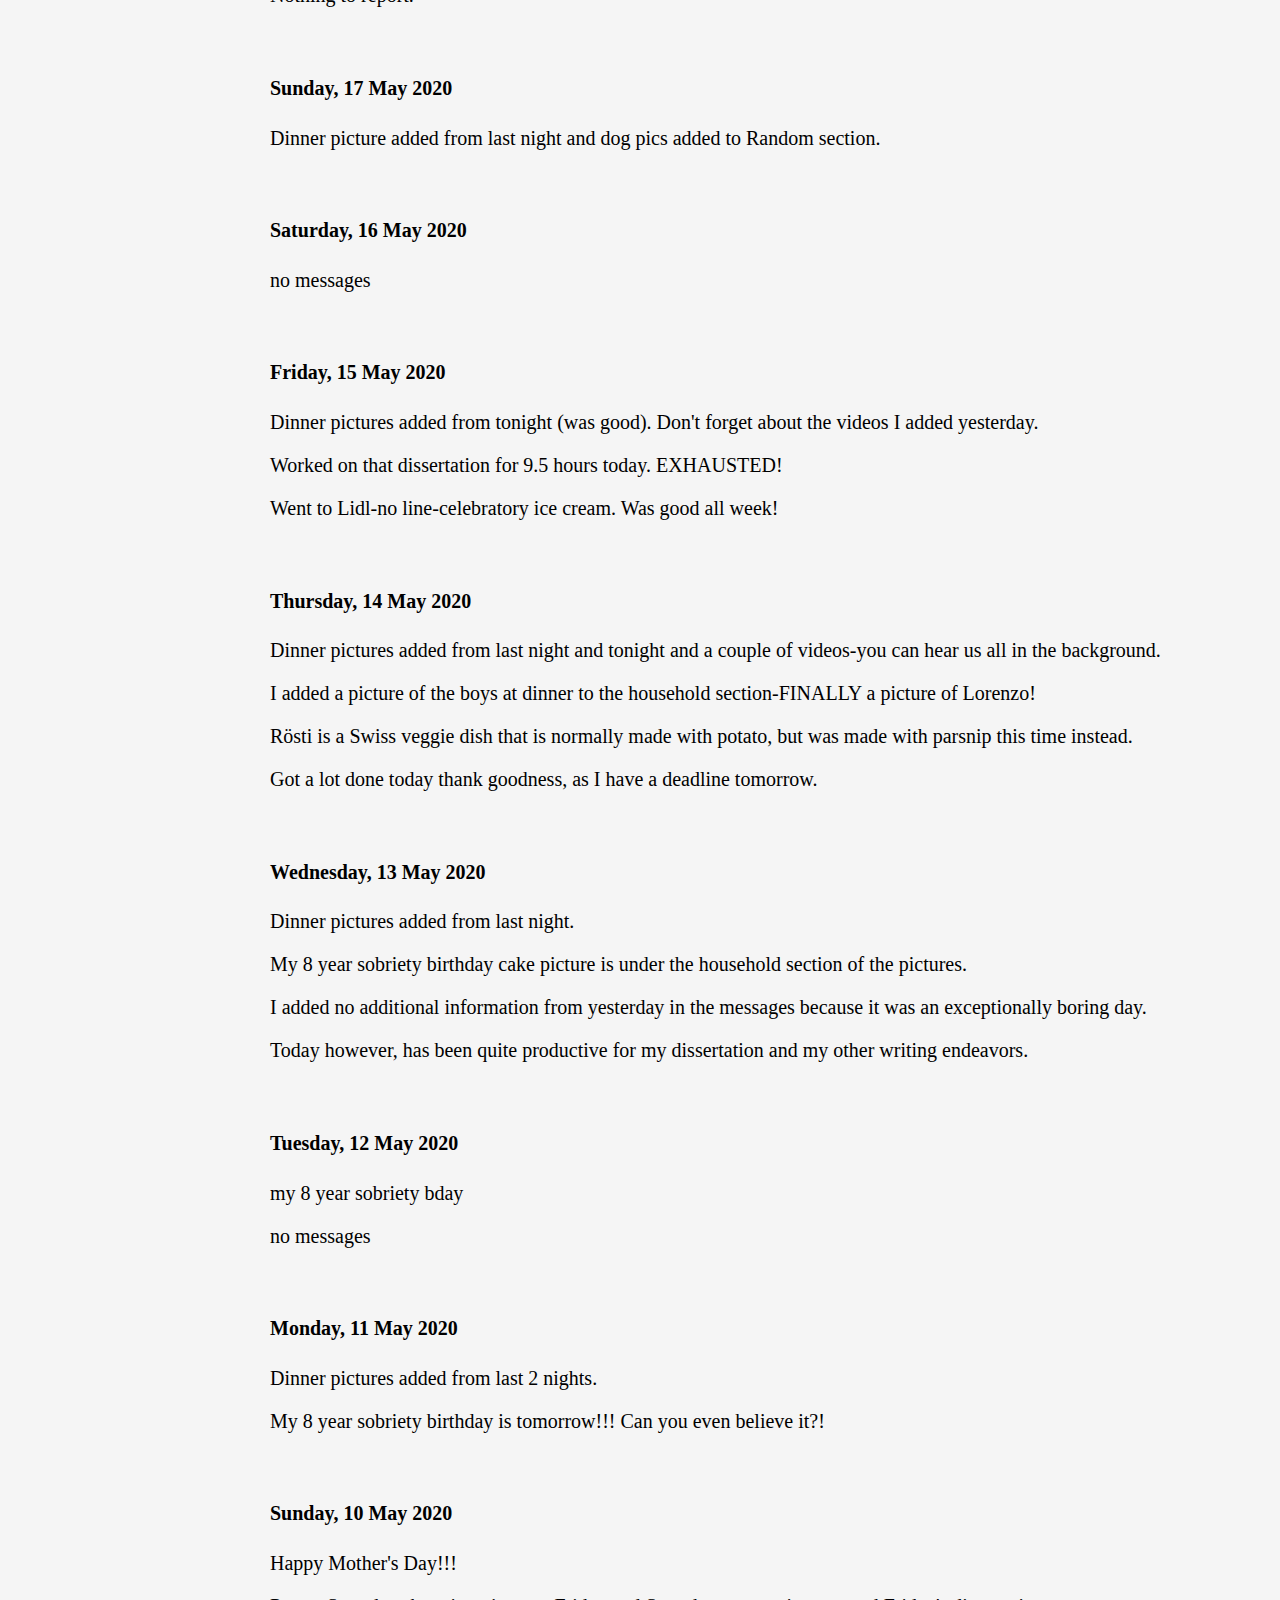
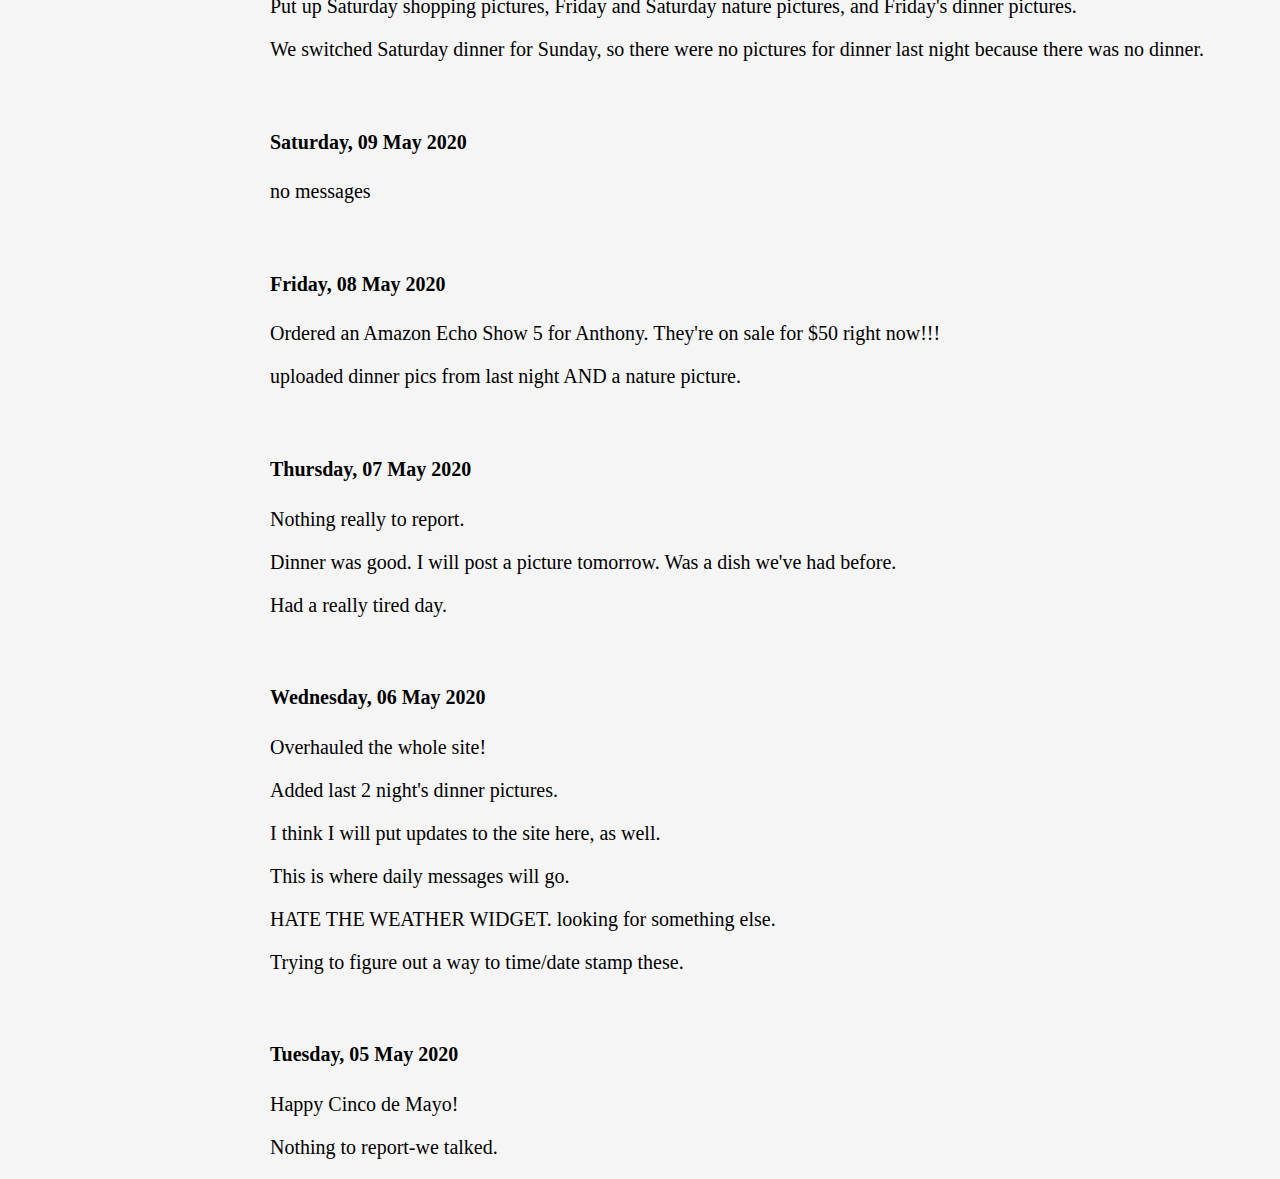
==== commit 92263ff2: "Daily Update" ====
--- a/archived_messages.html
+++ b/archived_messages.html
@@ -61,6 +61,15 @@
 
             <!-- messages -->
 
+            <h4>Tuesday, 02 June 2020</h4>
+            <p>Nothing to report.</p>
+            <br>
+
+            <h4>Monday, 01 June 2020</h4>
+            <p>Updated tonight's dinner picture (the peach salad) and yesterday's lunch picture.</p>
+            <p>Also put in a picture of the trail I've been walking in the park. Magical! It's in the Nature section.</p>
+            <br>
+
             <h4>Sunday, 31 May 2020</h4>
             <p>Nothing reported.</p>
             <br>
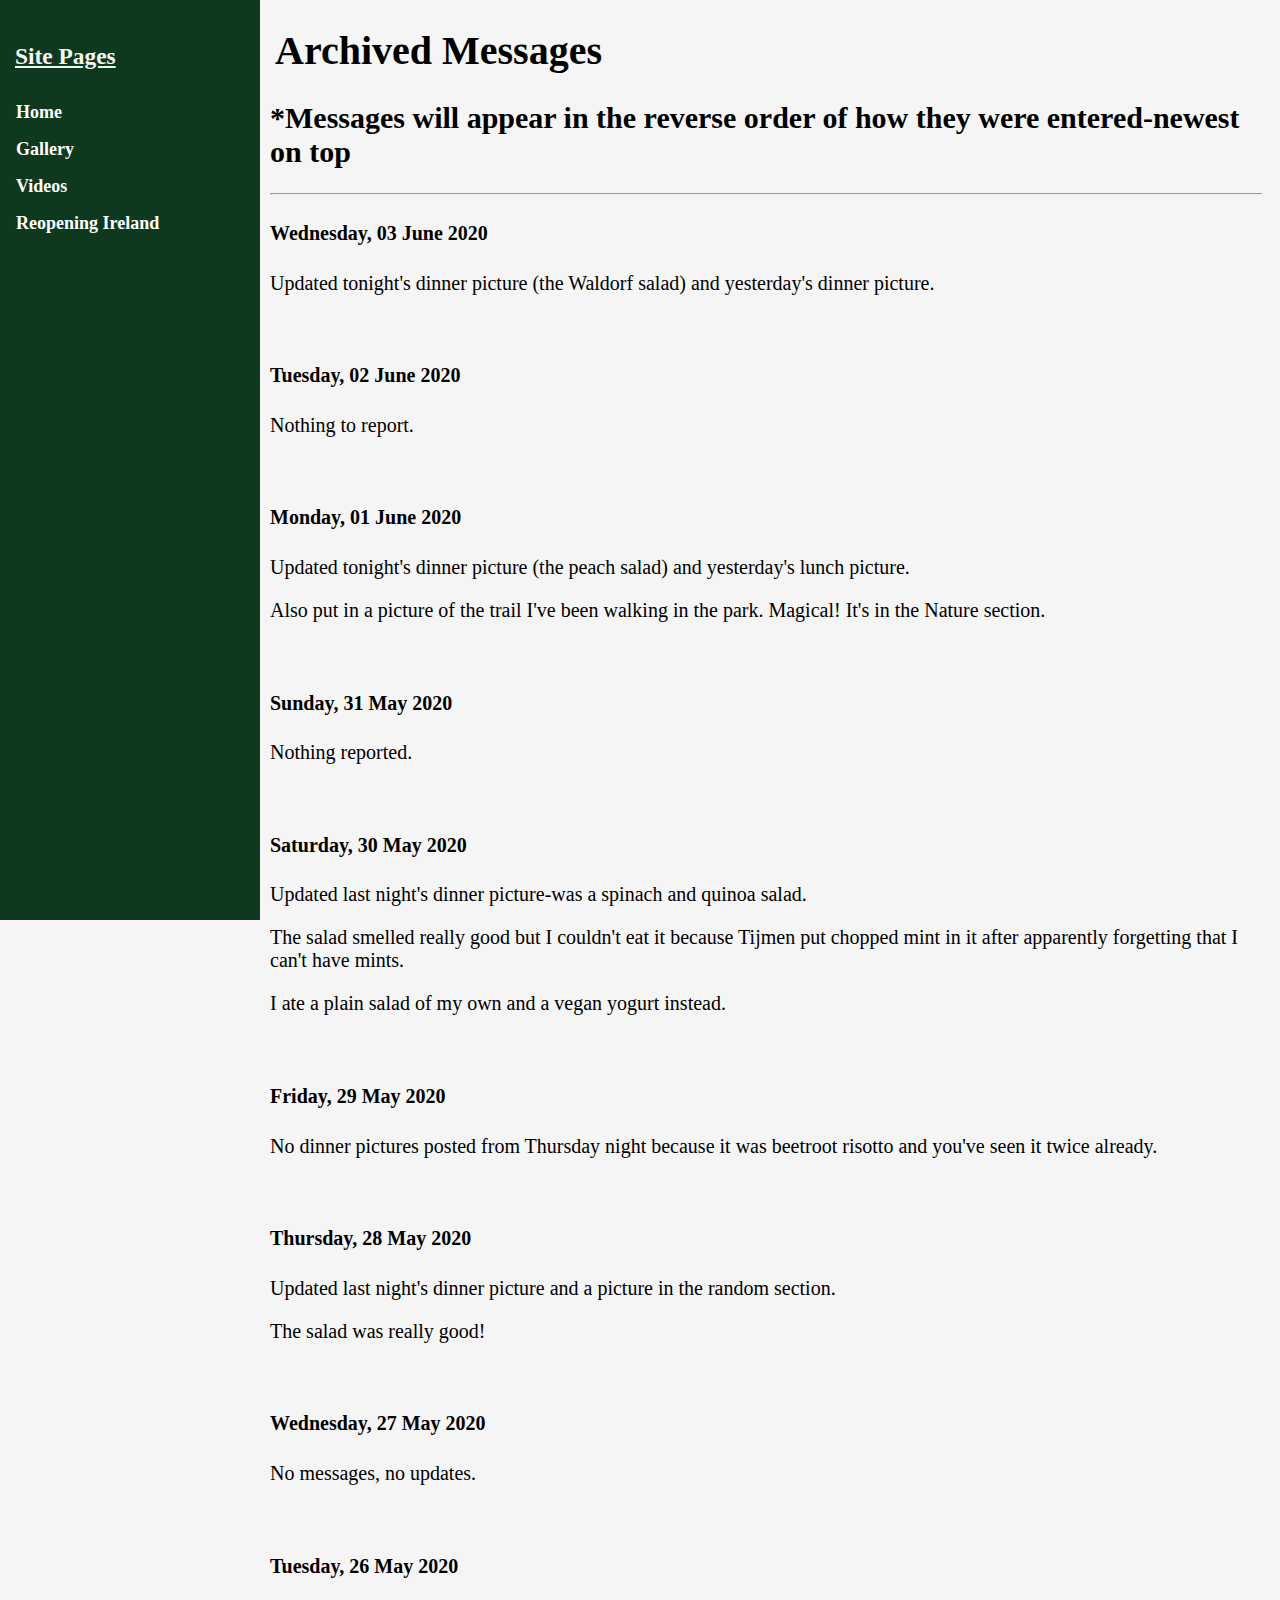
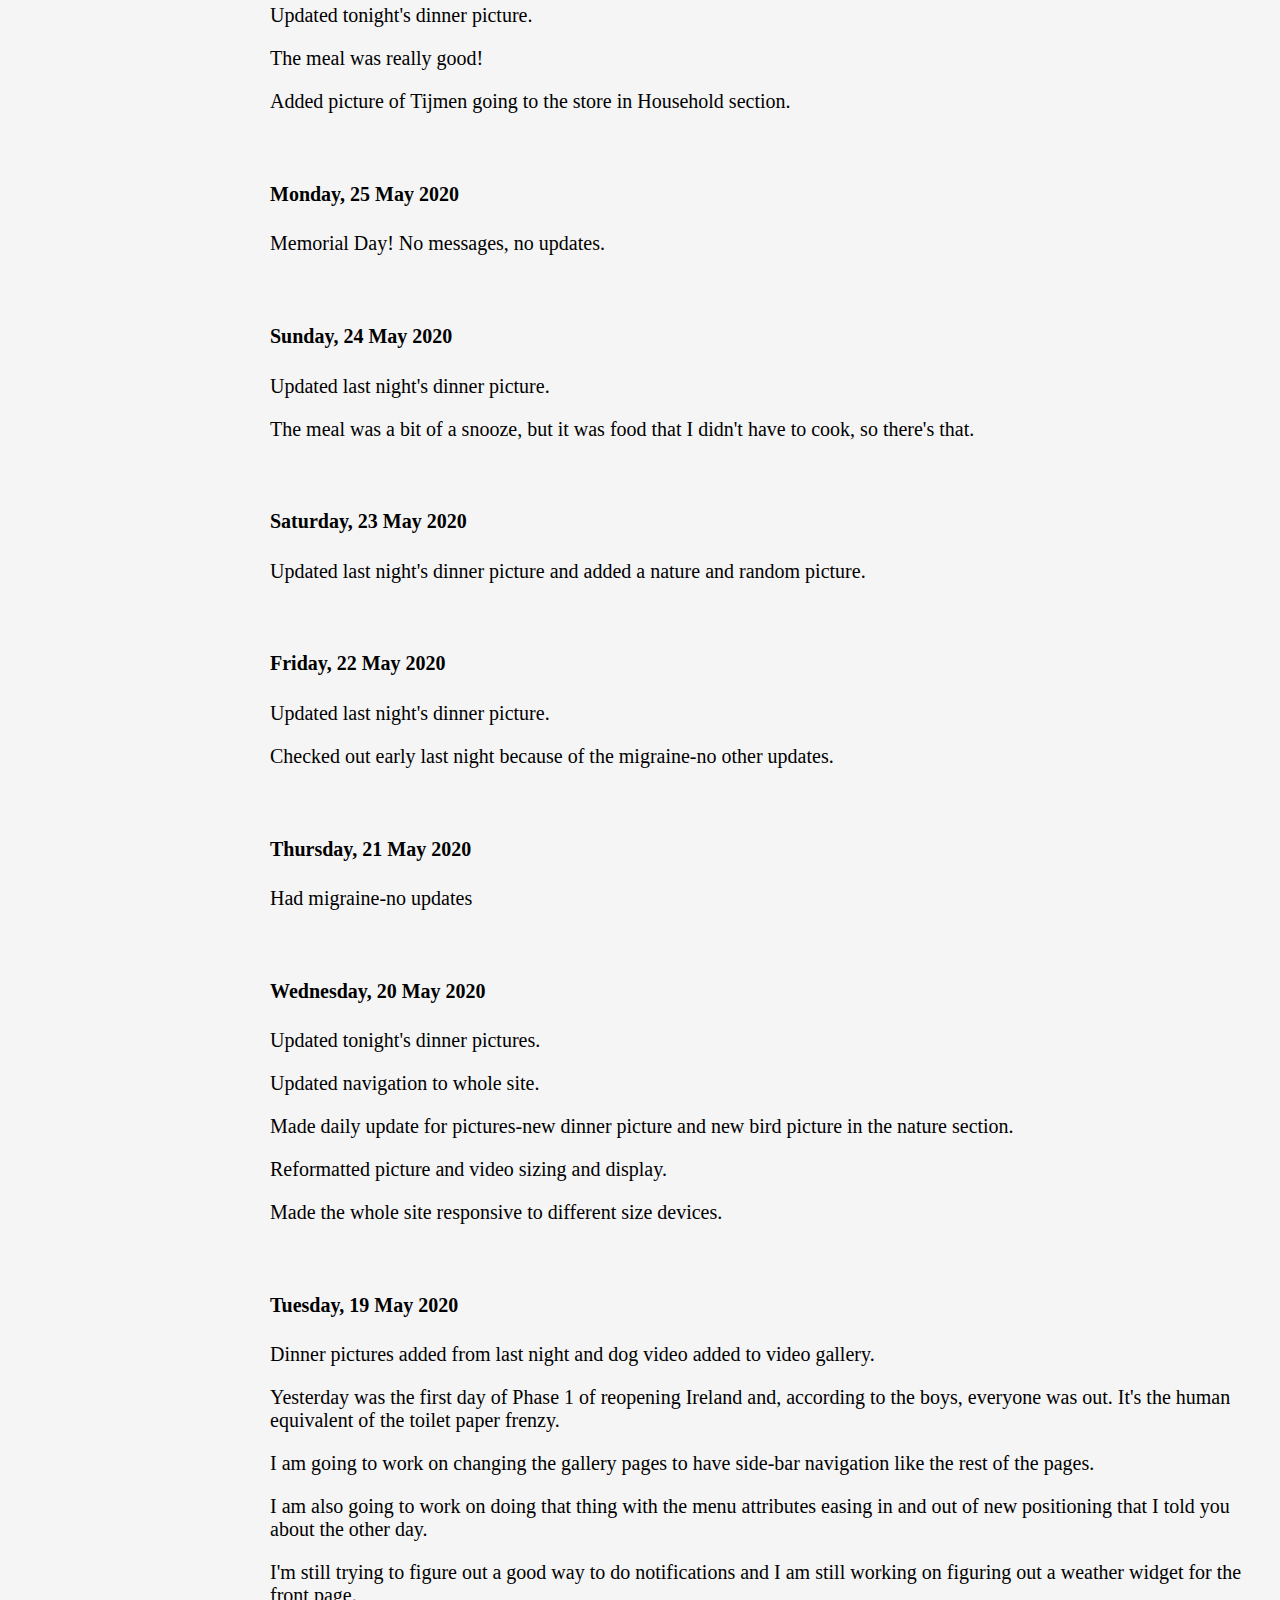
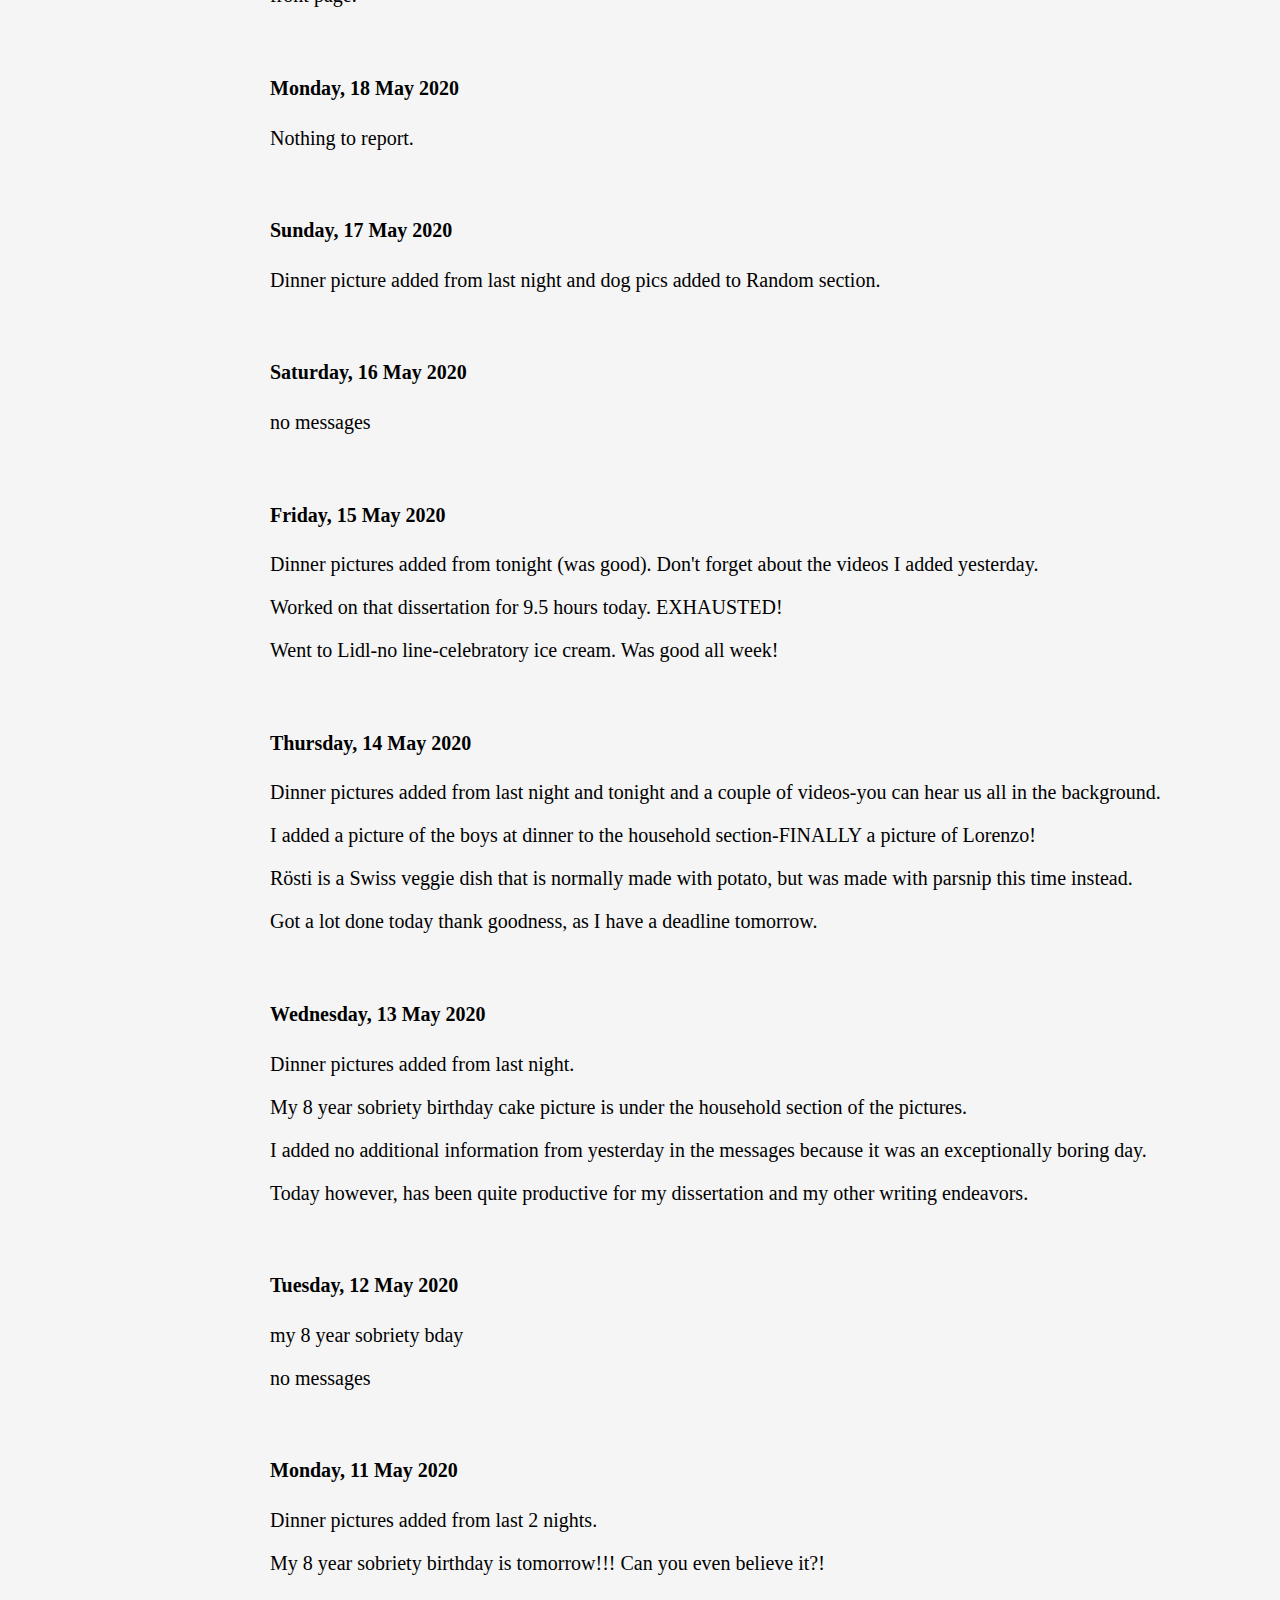
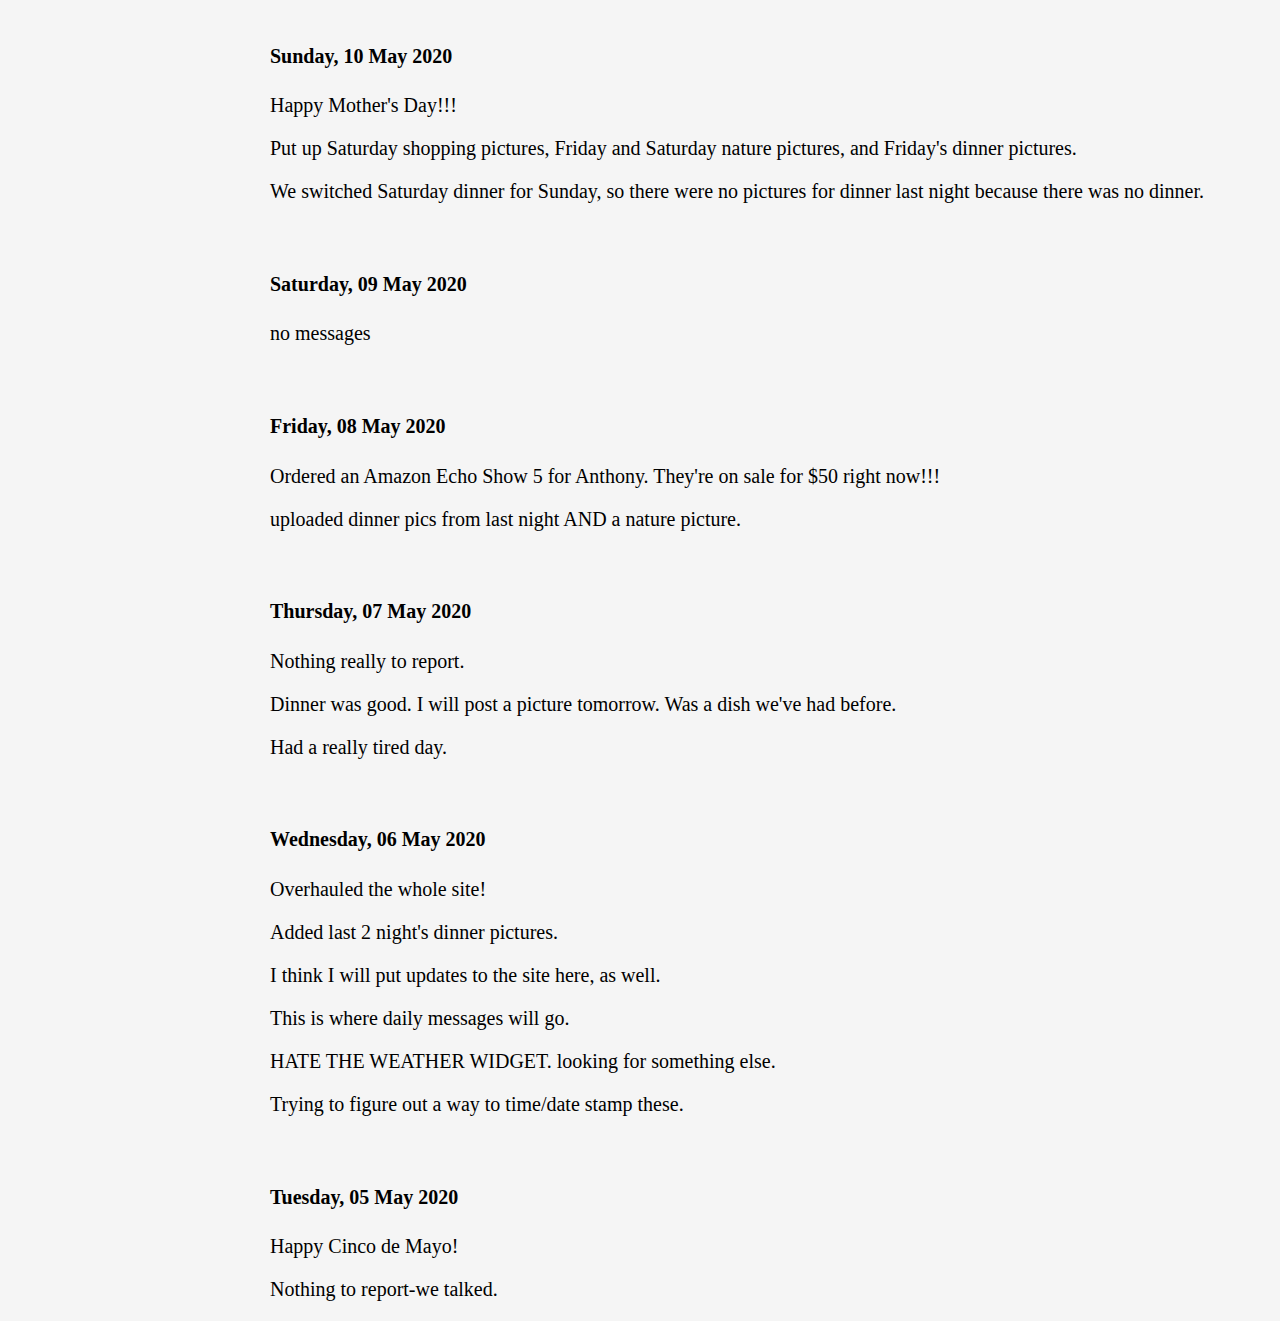
==== commit 1087e271: "Daily Update" ====
--- a/archived_messages.html
+++ b/archived_messages.html
@@ -61,6 +61,10 @@
 
             <!-- messages -->
 
+            <h4>Wednesday, 03 June 2020</h4>
+            <p>Updated tonight's dinner picture (the Waldorf salad) and yesterday's dinner picture.</p>
+            <br>
+
             <h4>Tuesday, 02 June 2020</h4>
             <p>Nothing to report.</p>
             <br>
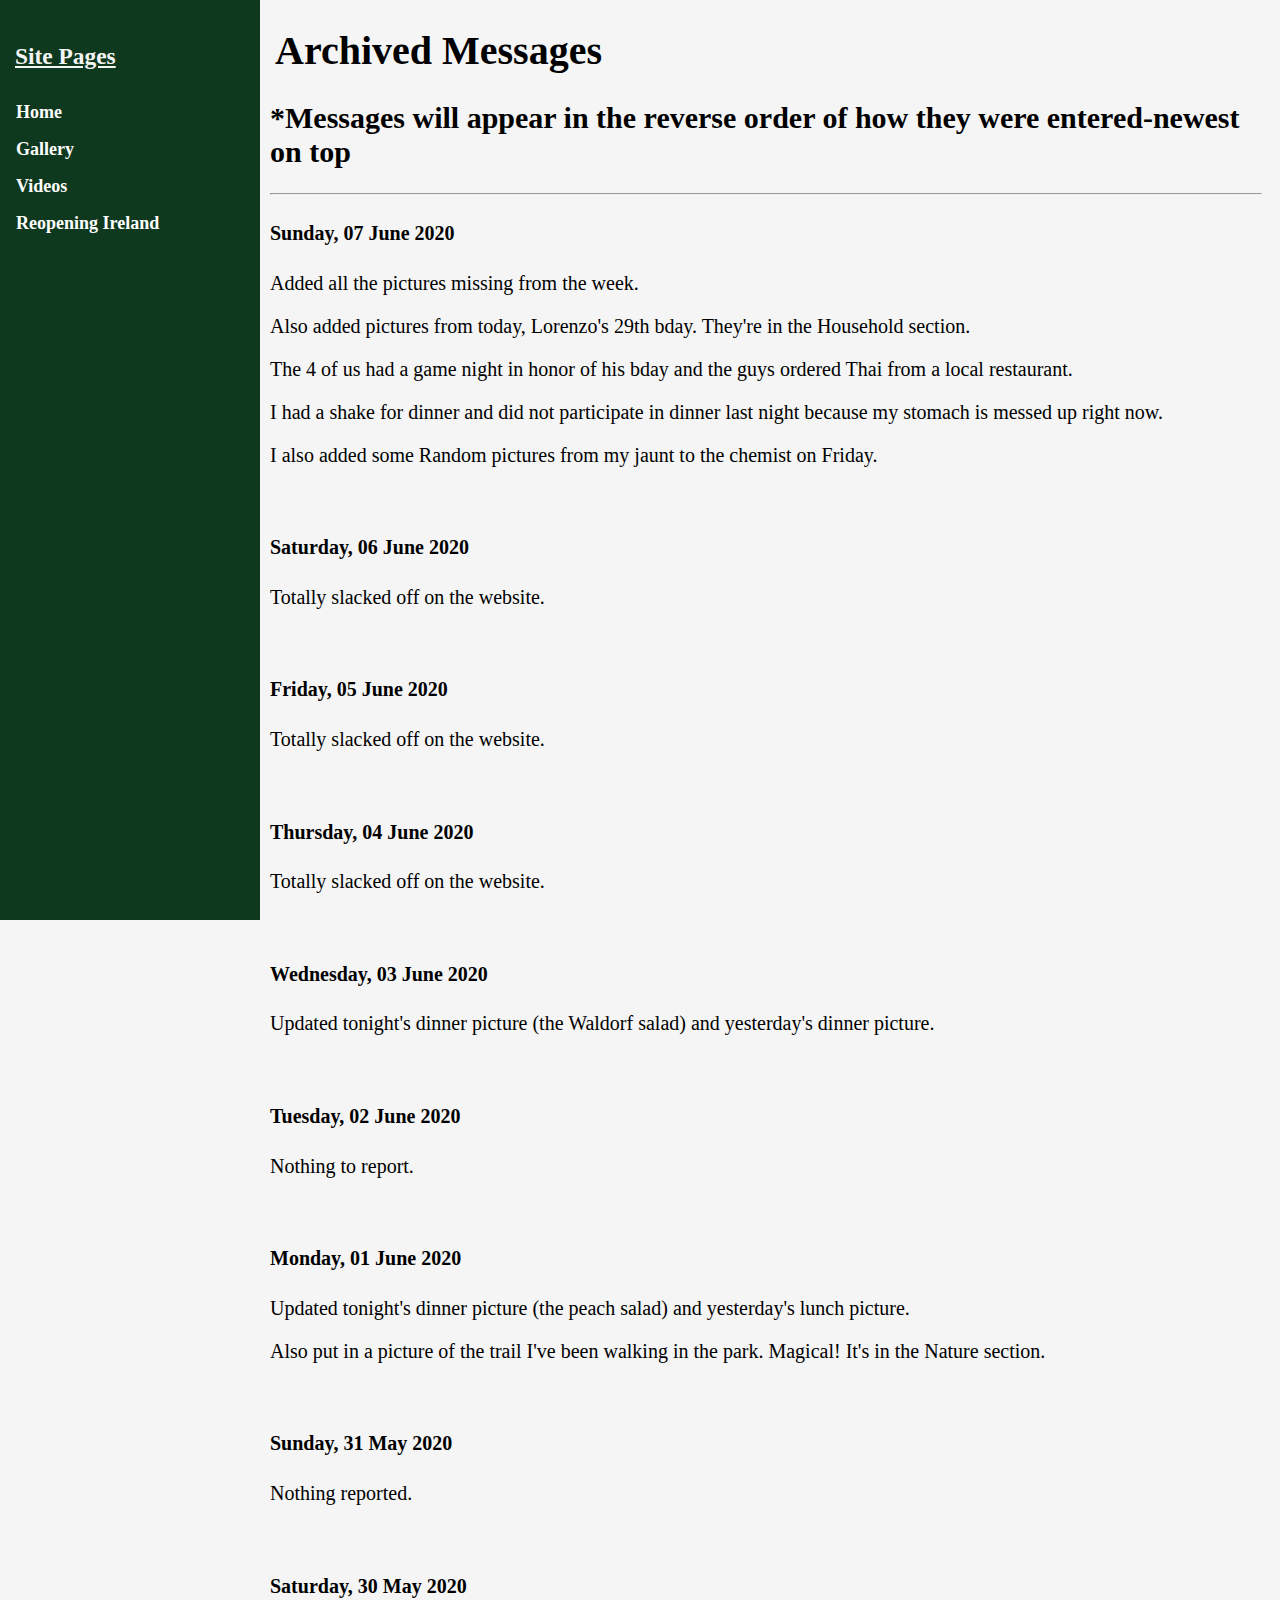
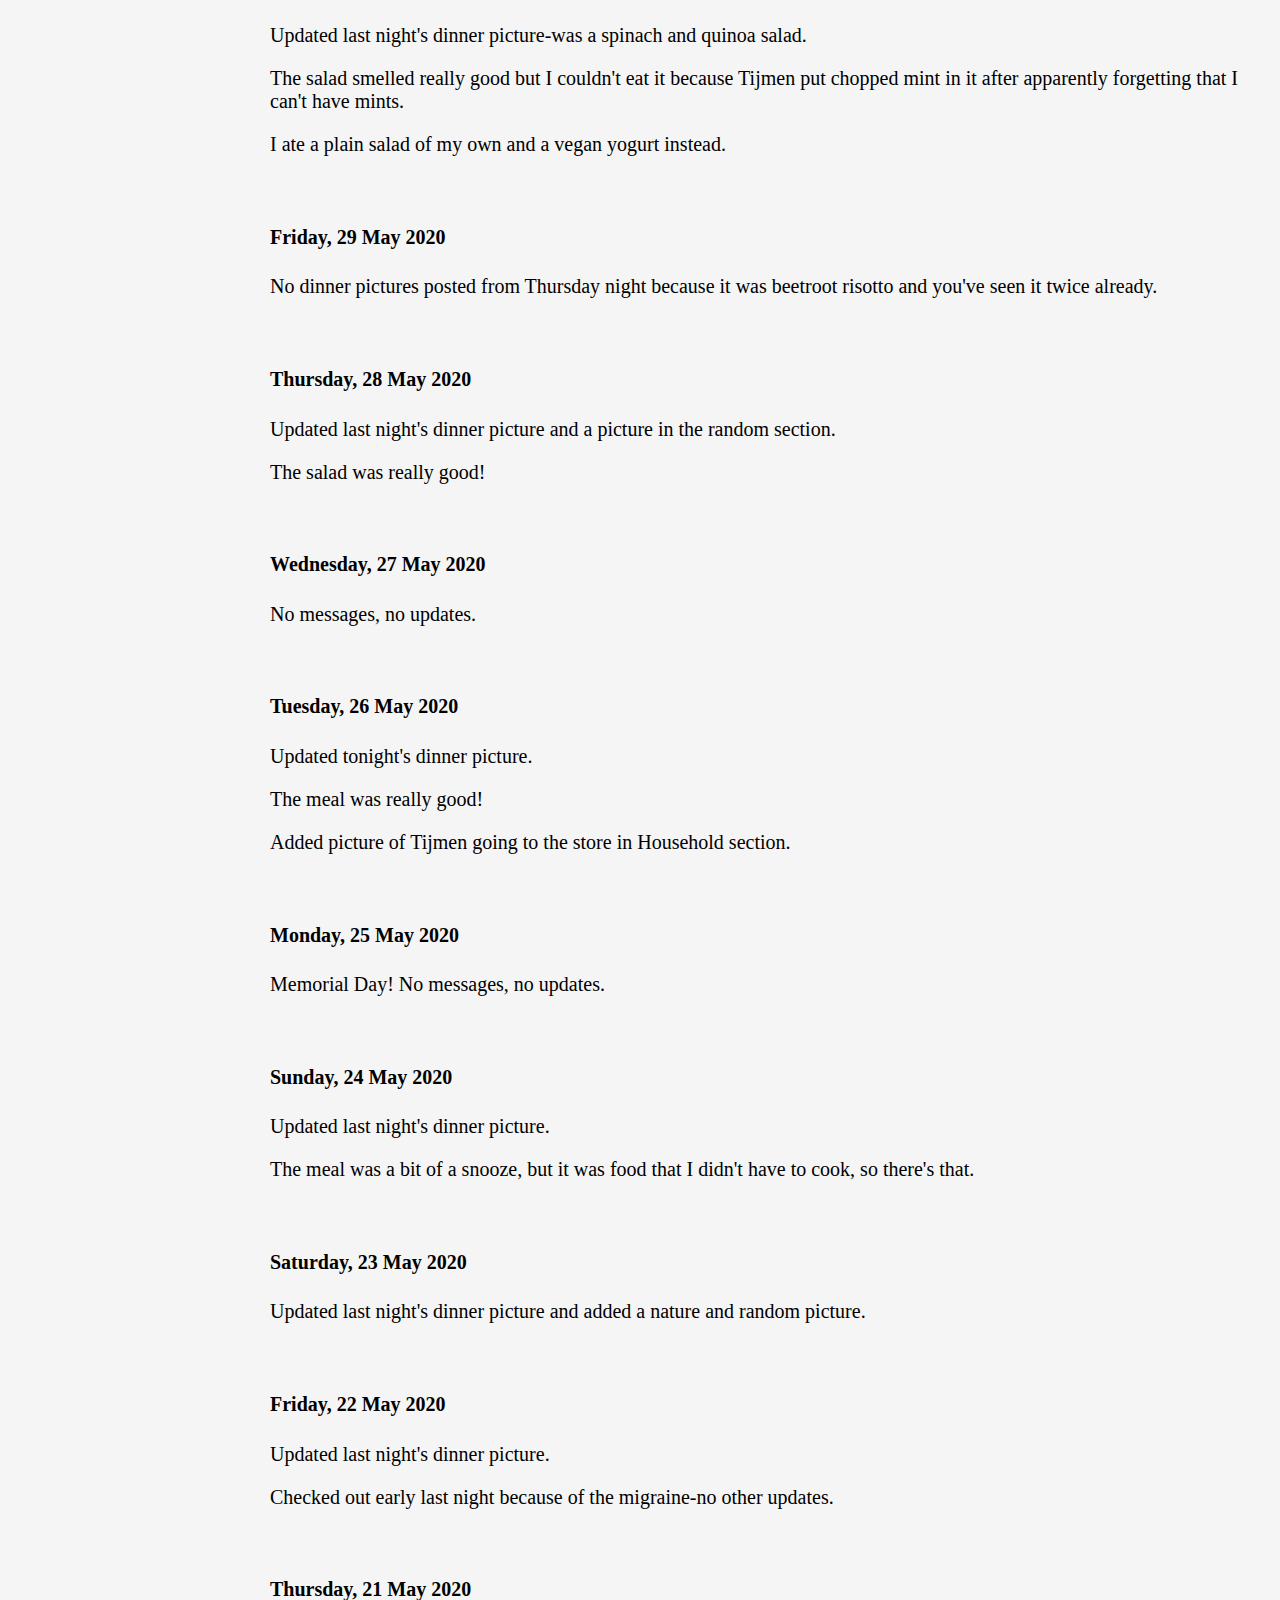
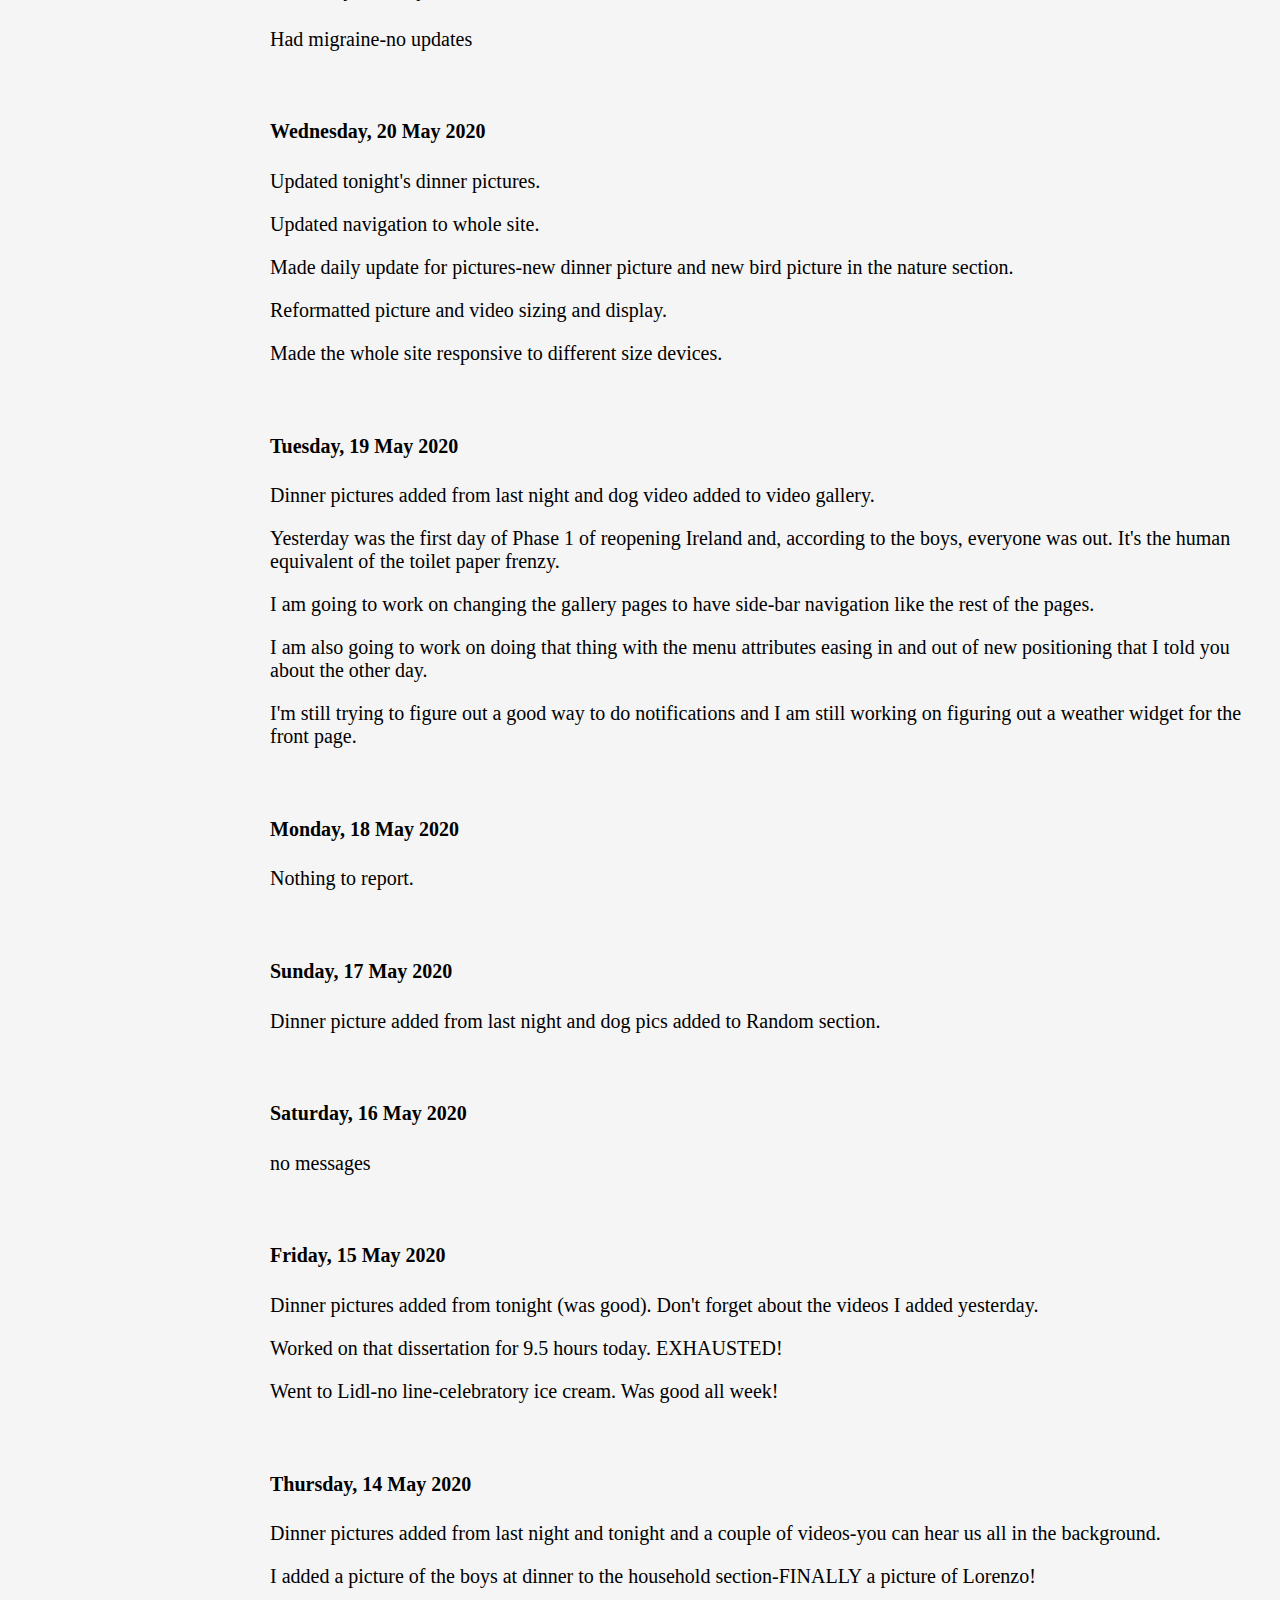
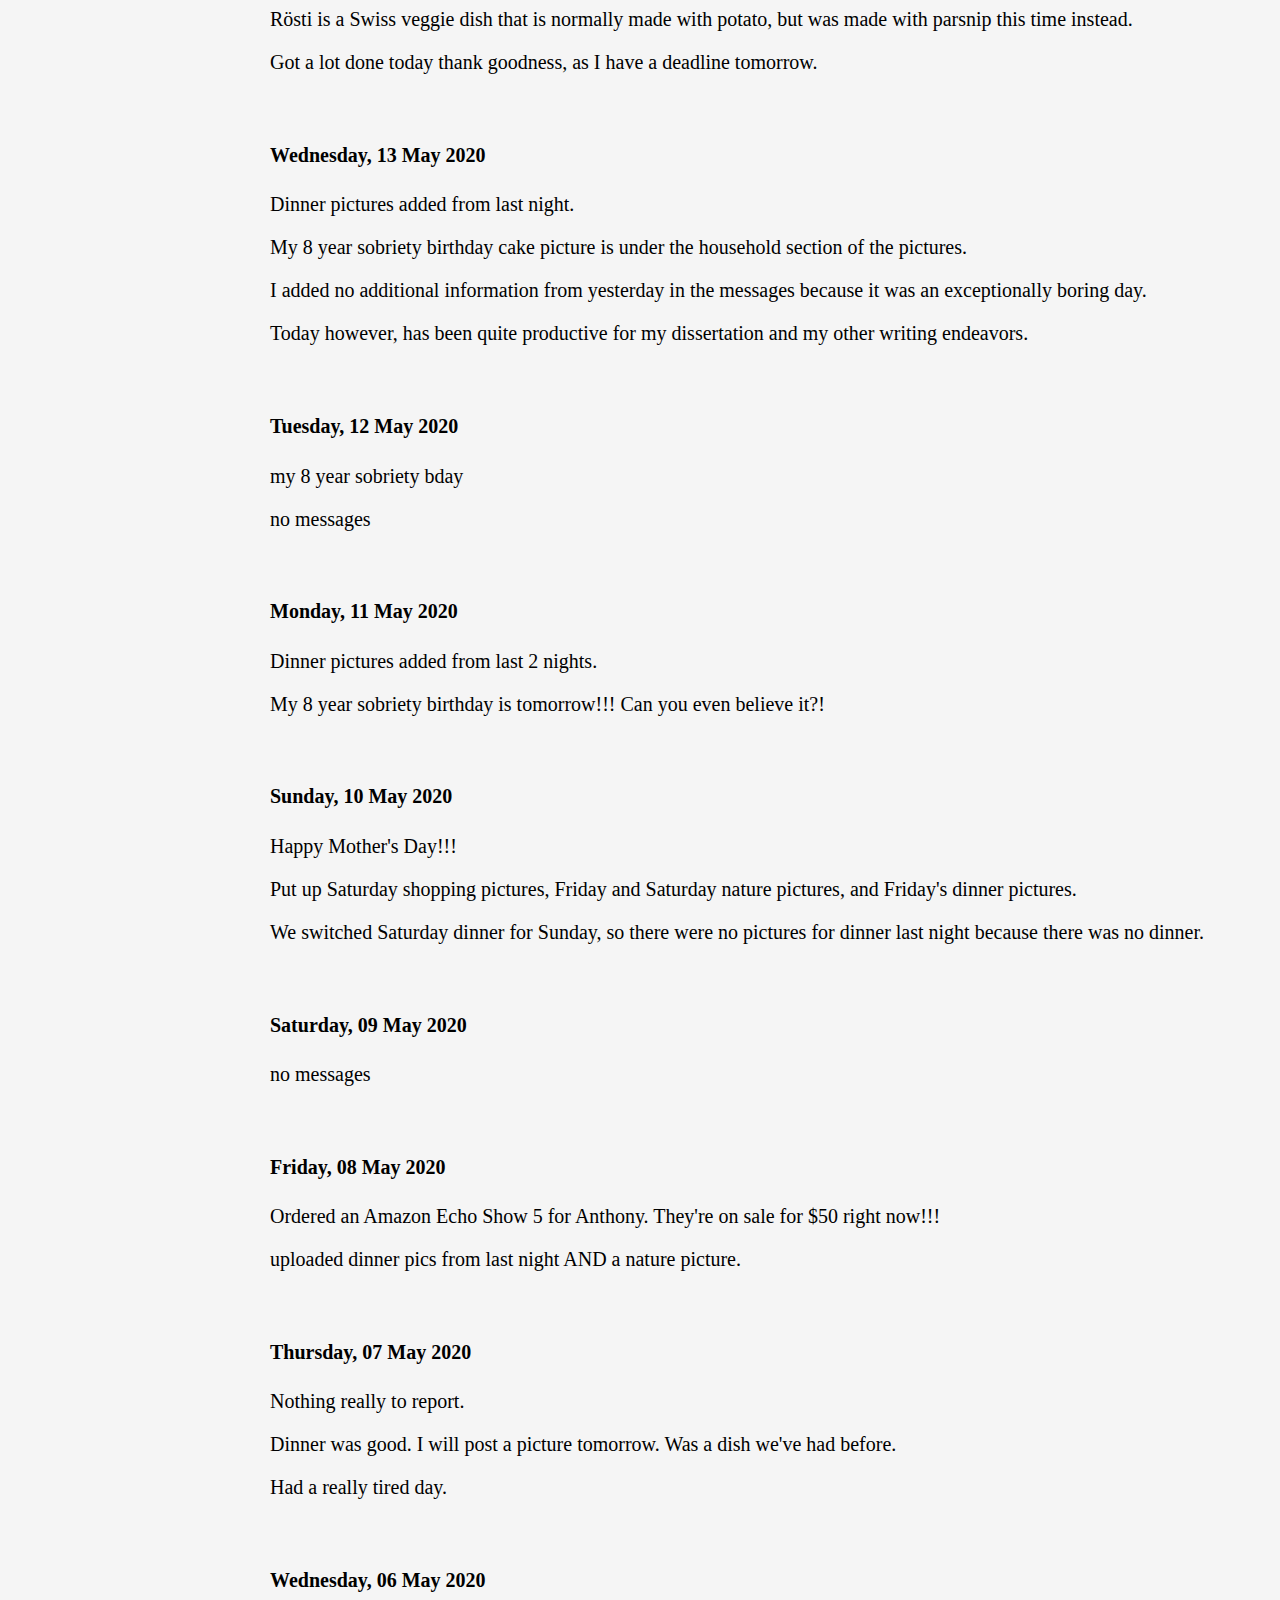
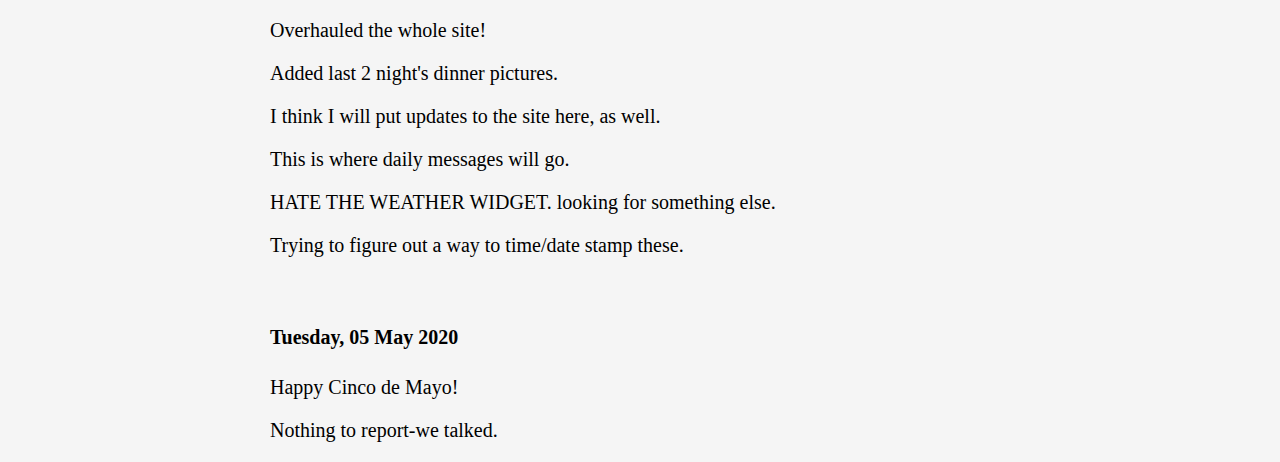
==== commit e810b724: "Daily Update" ====
--- a/archived_messages.html
+++ b/archived_messages.html
@@ -61,6 +61,26 @@
 
             <!-- messages -->
 
+            <h4>Sunday, 07 June 2020</h4>
+            <p>Added all the pictures missing from the week.</p>
+            <p>Also added pictures from today, Lorenzo's 29th bday. They're in the Household section.</p>
+            <p>The 4 of us had a game night in honor of his bday and the guys ordered Thai from a local restaurant.</p>
+            <p>I had a shake for dinner and did not participate in dinner last night because my stomach is messed up right now.</p>
+            <p>I also added some Random pictures from my jaunt to the chemist on Friday.</p>
+            <br>
+
+            <h4>Saturday, 06 June 2020</h4>
+            <p>Totally slacked off on the website.</p>
+            <br>
+
+            <h4>Friday, 05 June 2020</h4>
+            <p>Totally slacked off on the website.</p>
+            <br>
+
+            <h4>Thursday, 04 June 2020</h4>
+            <p>Totally slacked off on the website.</p>
+            <br>
+
             <h4>Wednesday, 03 June 2020</h4>
             <p>Updated tonight's dinner picture (the Waldorf salad) and yesterday's dinner picture.</p>
             <br>
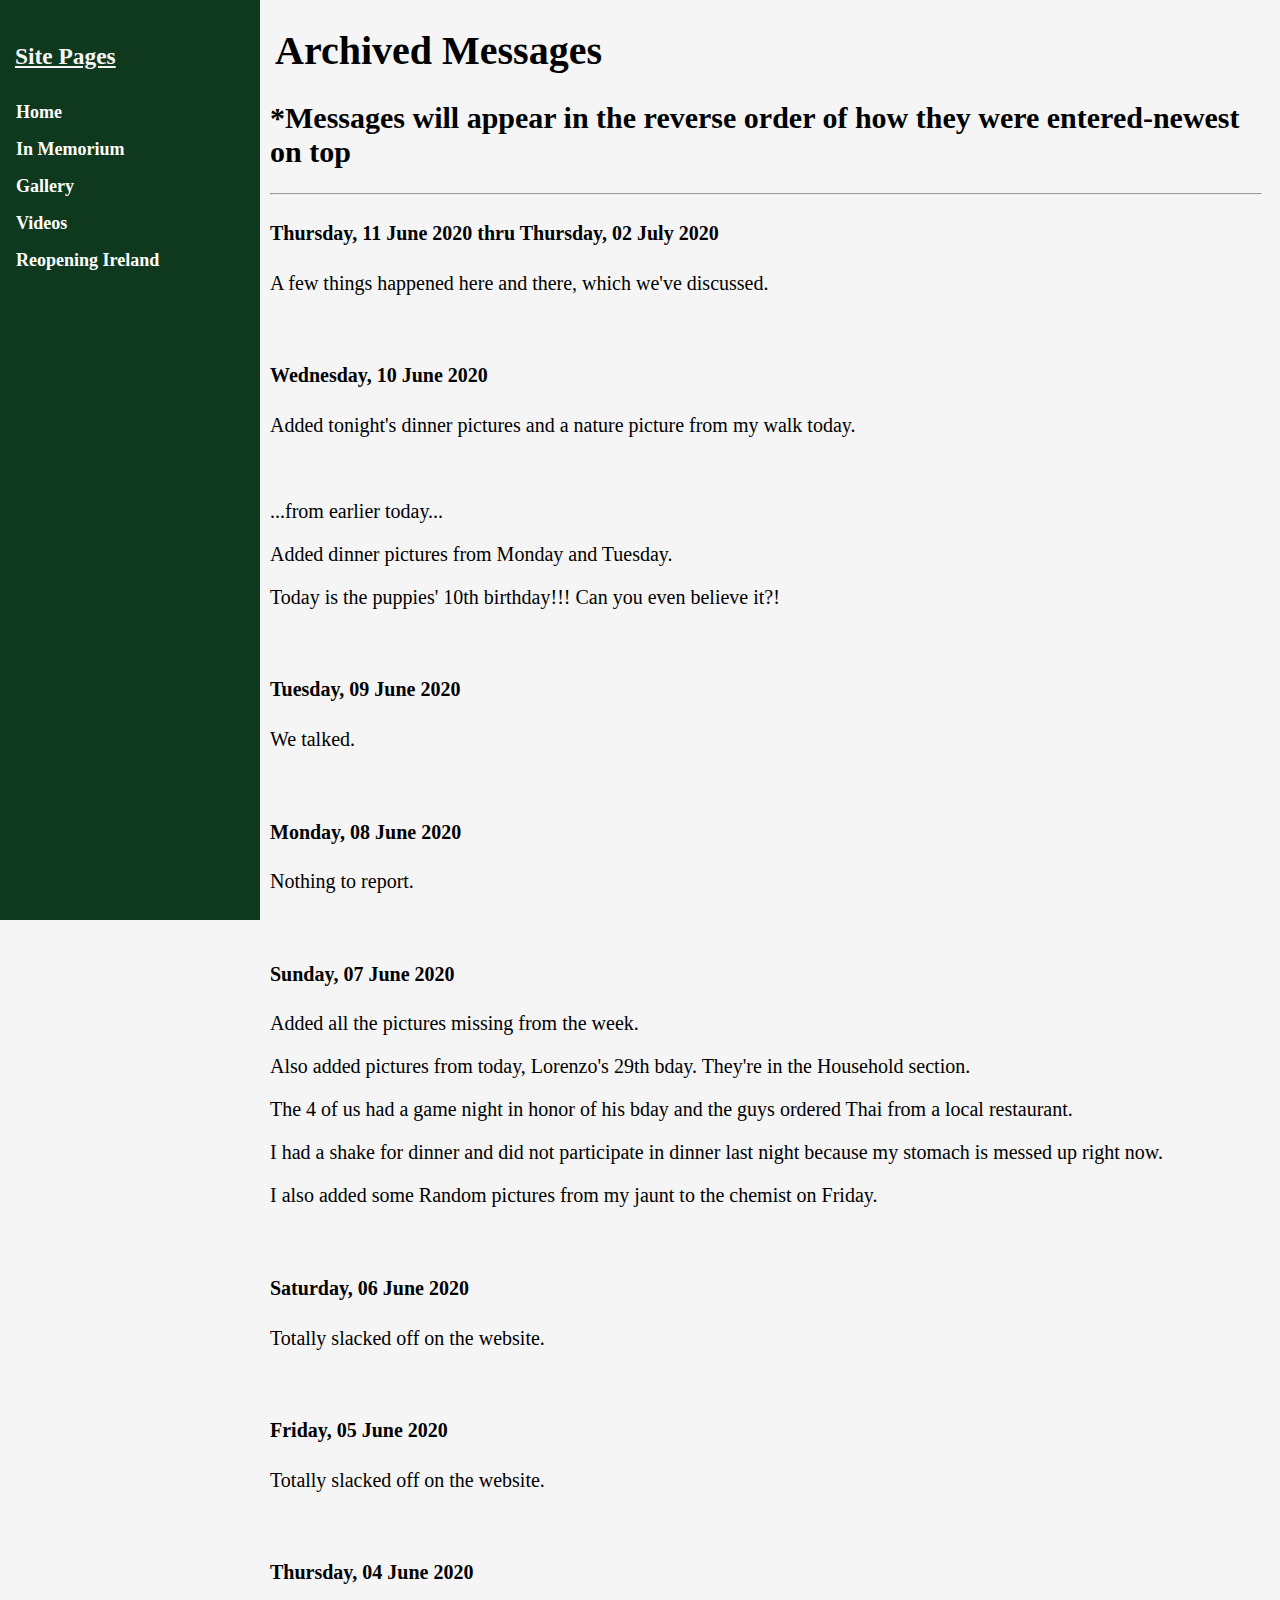
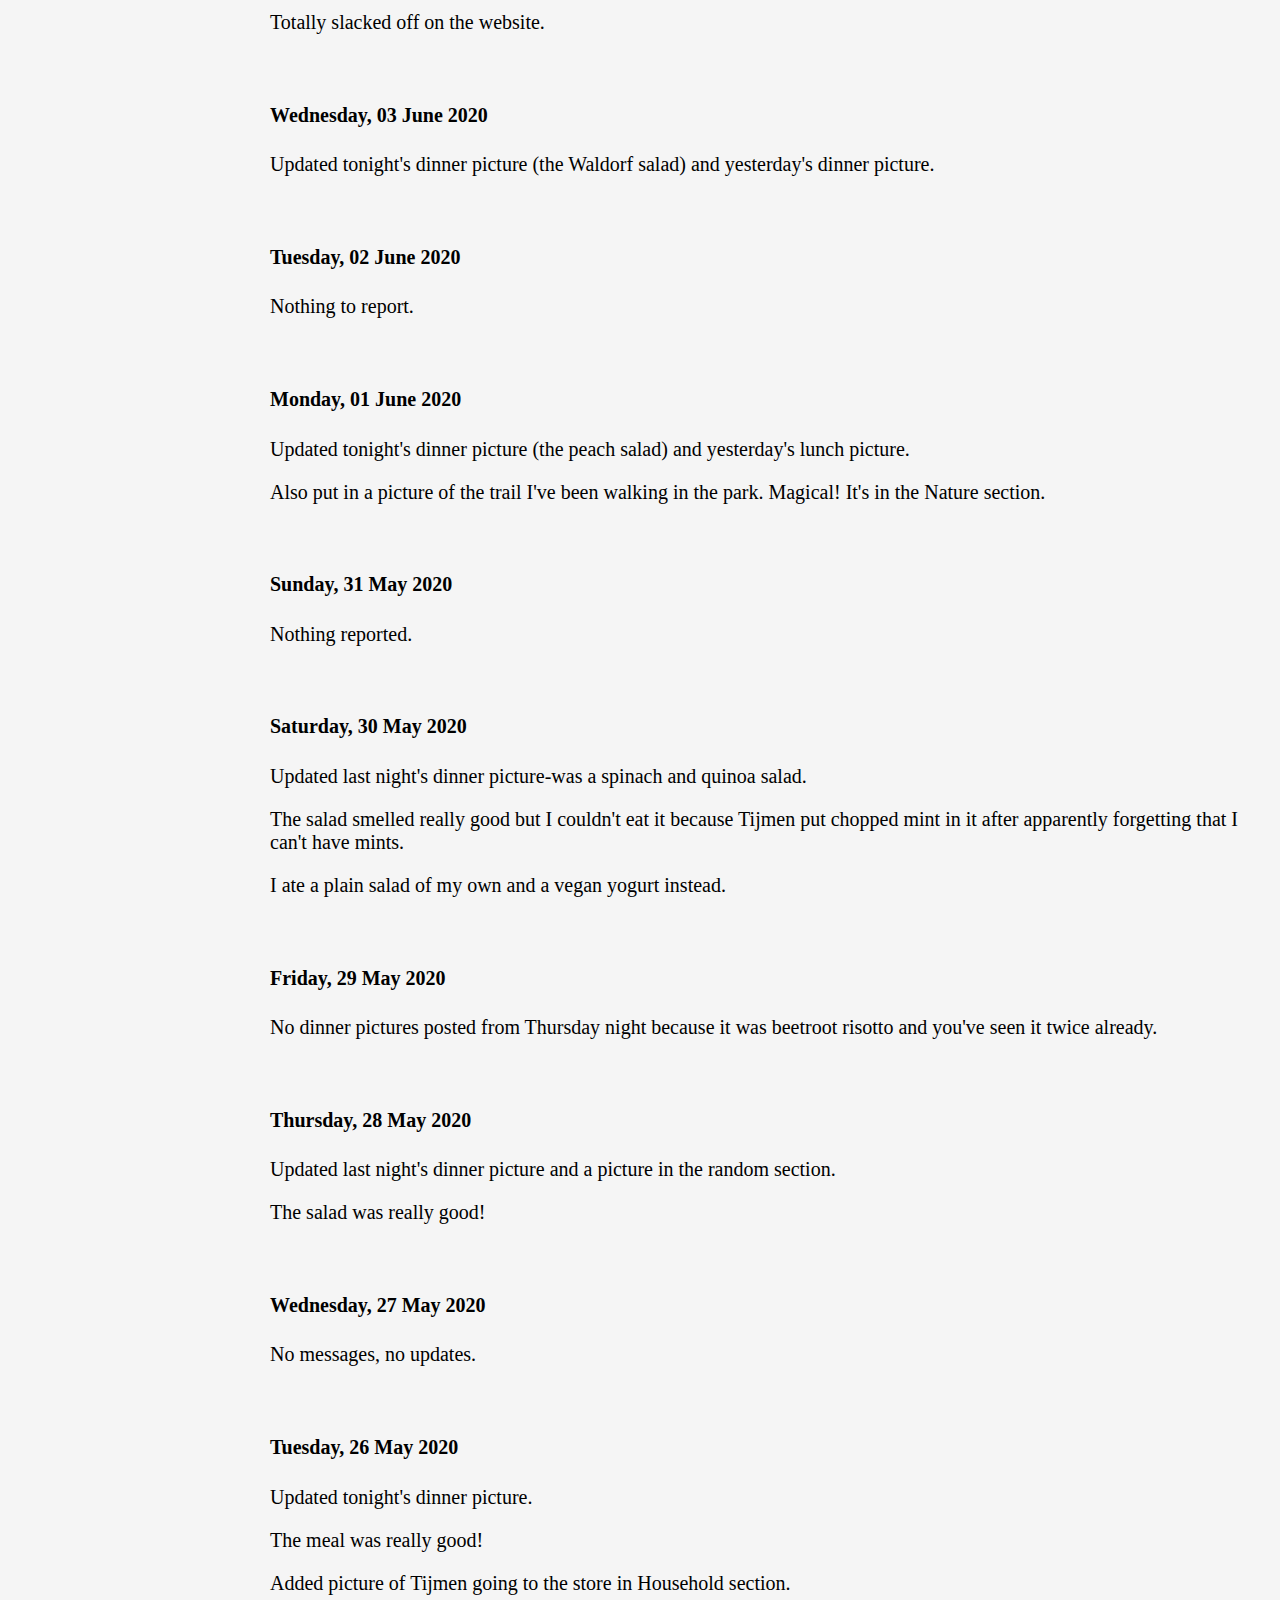
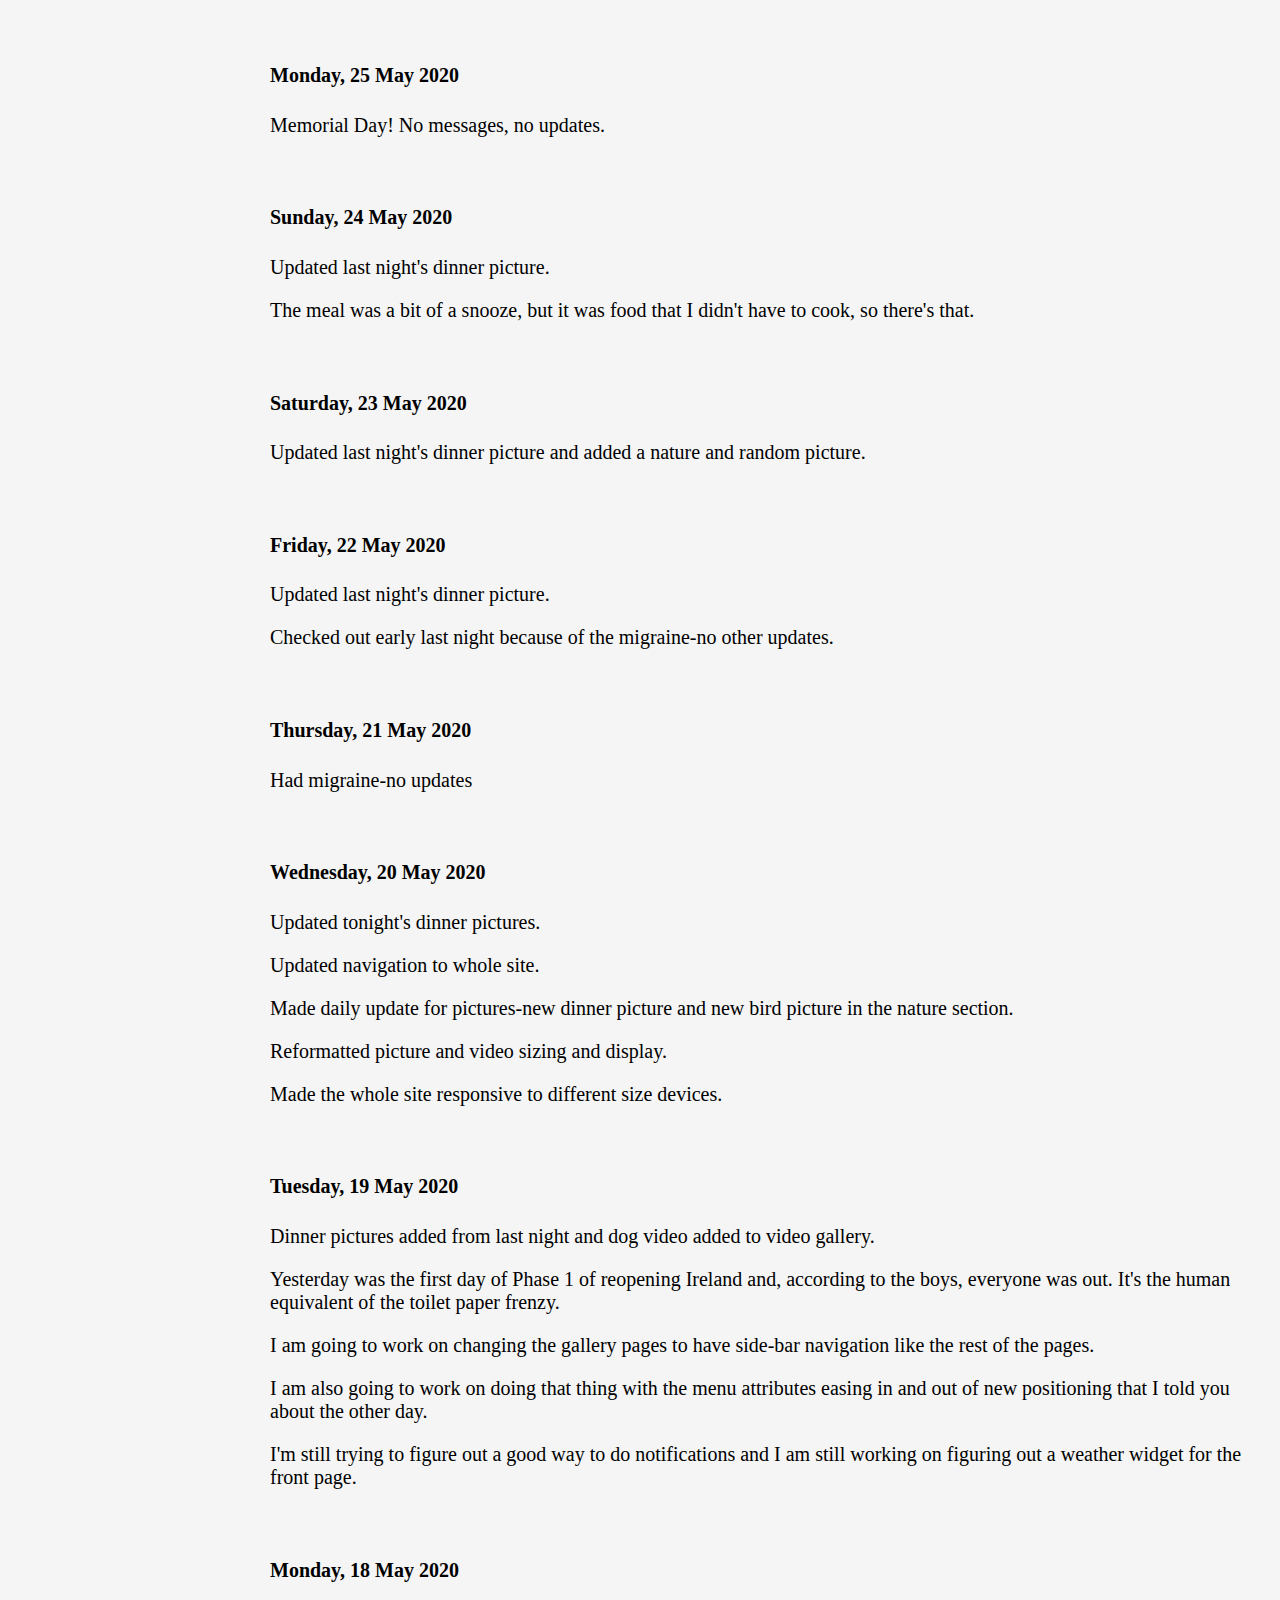
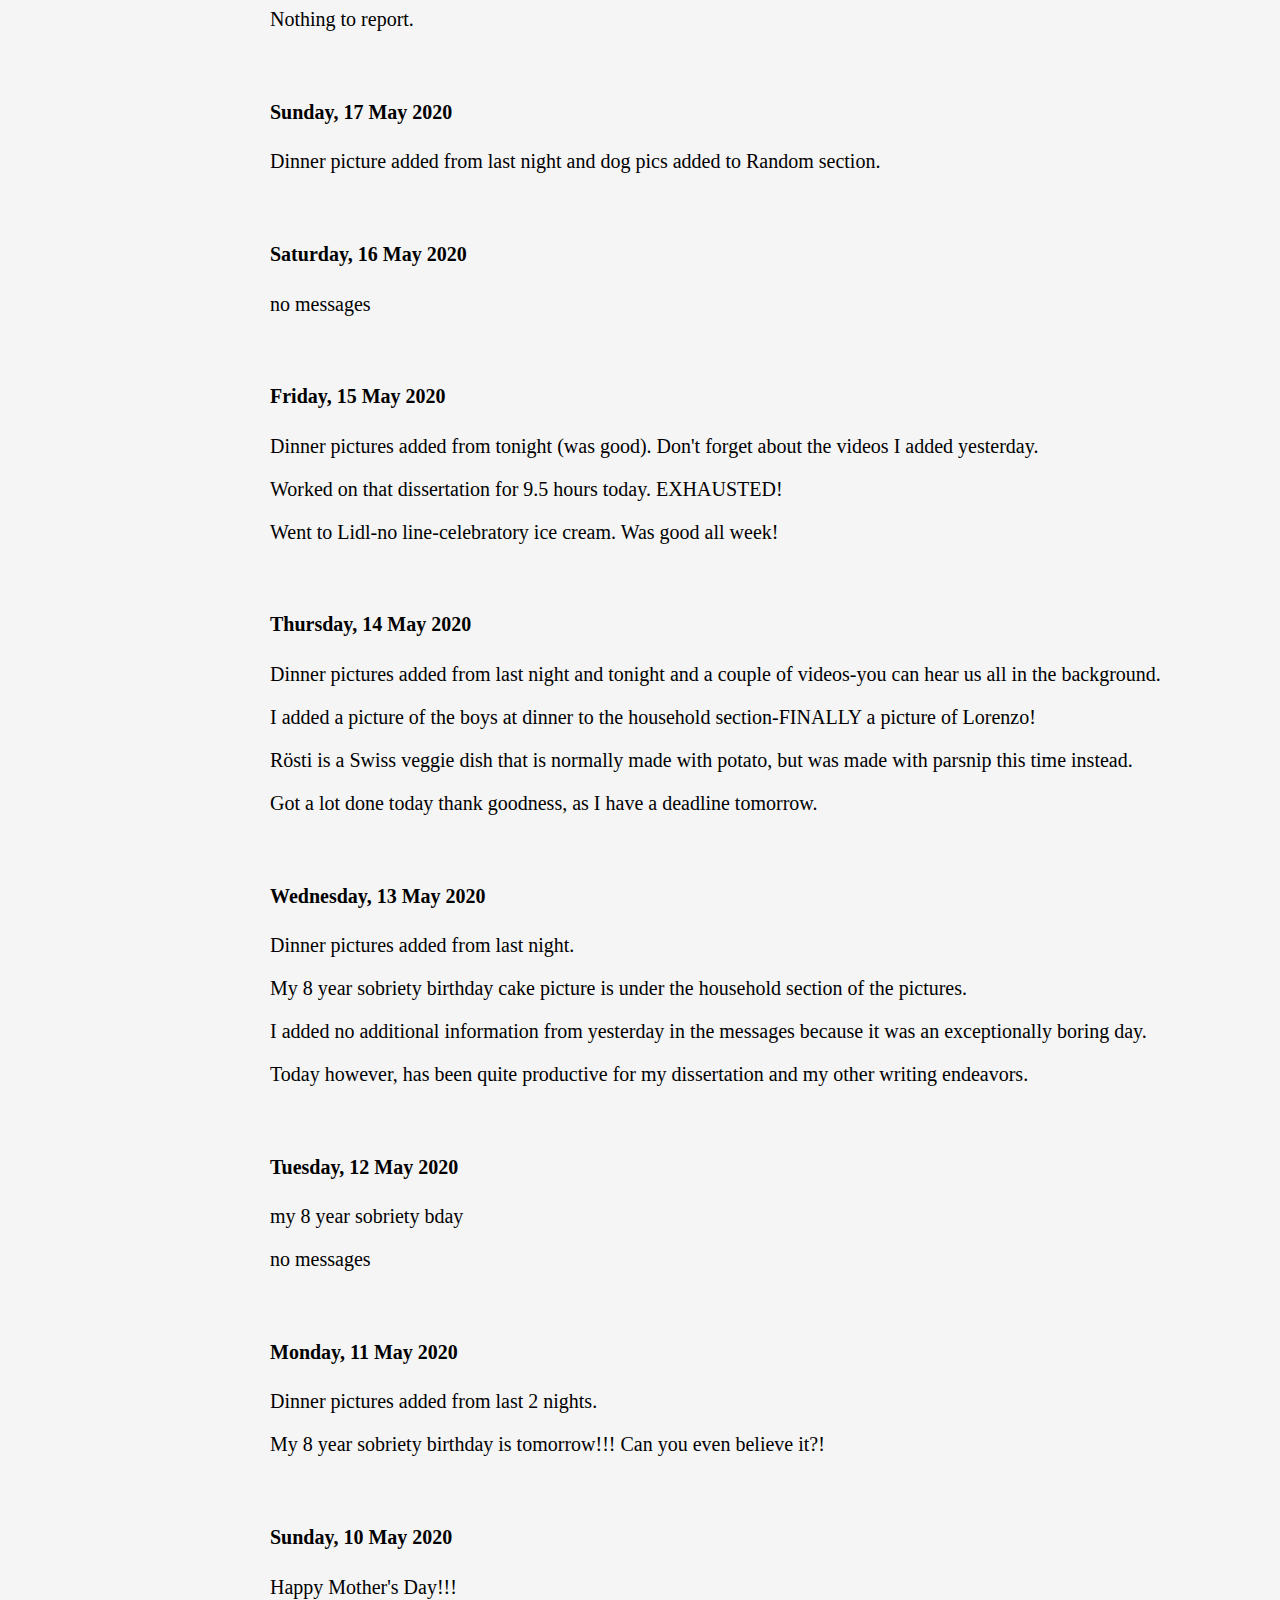
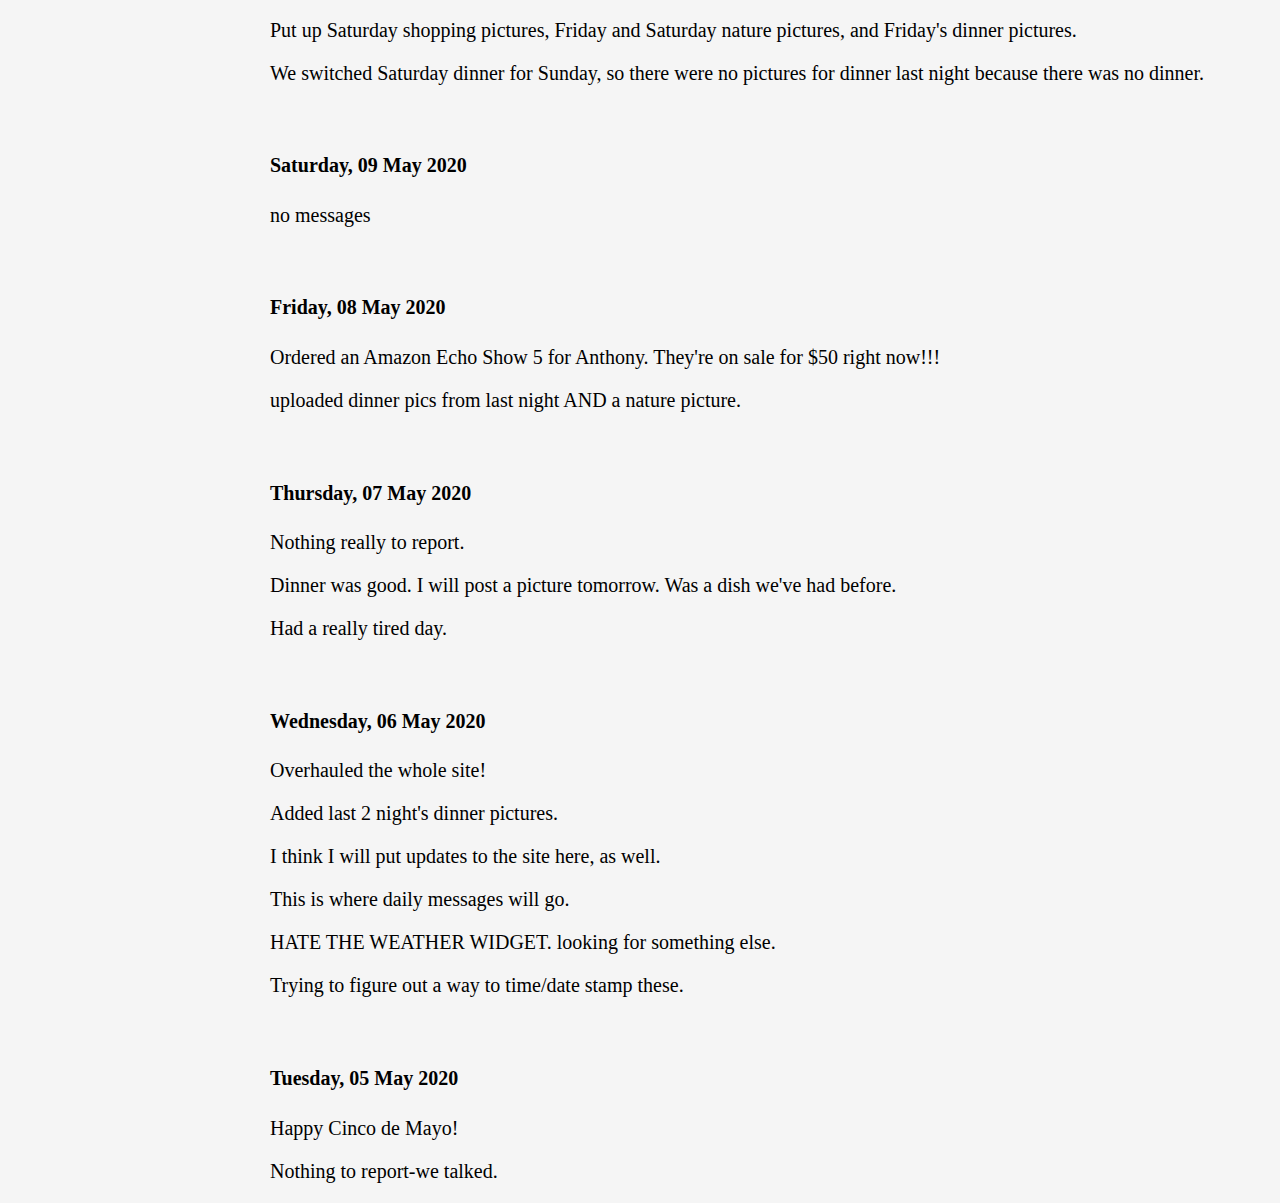
==== commit 4b7ac529: "in memorium" ====
--- a/archived_messages.html
+++ b/archived_messages.html
@@ -15,6 +15,7 @@
                 <button class="collapsible"><h3>Pages</h3></button>
                 <div class="content">
                     <a href="index.html">Home</a>
+                    <a href="in_memorium.html">In Memorium</a>
                     <a href="Moms_Gallery.html">Gallery</a>
                     <a href="Moms_Video_Gallery.html">Videos</a>
                     <a href="Roadmap.html">Reopening Ireland</a>
@@ -46,6 +47,7 @@
         <div class="sidenav">
             <h3>Site Pages</h3>
             <a href="index.html">Home</a>
+            <a href="in_memorium.html">In Memorium</a>
             <a href="Moms_Gallery.html">Gallery</a>
             <a href="Moms_Video_Gallery.html">Videos</a>
             <a href="Roadmap.html">Reopening Ireland</a>
@@ -60,7 +62,22 @@
 
 
             <!-- messages -->
-
+            <h4>Thursday, 11 June 2020 thru Thursday, 02 July 2020</h4>
+            <p>A few things happened here and there, which we've discussed.</p>
+            <br>
+            <h4>Wednesday, 10 June 2020</h4>
+            <p>Added tonight's dinner pictures and a nature picture from my walk today.</p>
+            <br>
+            <p>...from earlier today...</p>
+            <p>Added dinner pictures from Monday and Tuesday.</p>
+            <p>Today is the puppies' 10th birthday!!! Can you even believe it?!</p>
+            <br>
+            <h4>Tuesday, 09 June 2020</h4>
+            <p>We talked.</p>
+            <br>
+            <h4>Monday, 08 June 2020</h4>
+            <p>Nothing to report.</p>
+            <br>
             <h4>Sunday, 07 June 2020</h4>
             <p>Added all the pictures missing from the week.</p>
             <p>Also added pictures from today, Lorenzo's 29th bday. They're in the Household section.</p>
